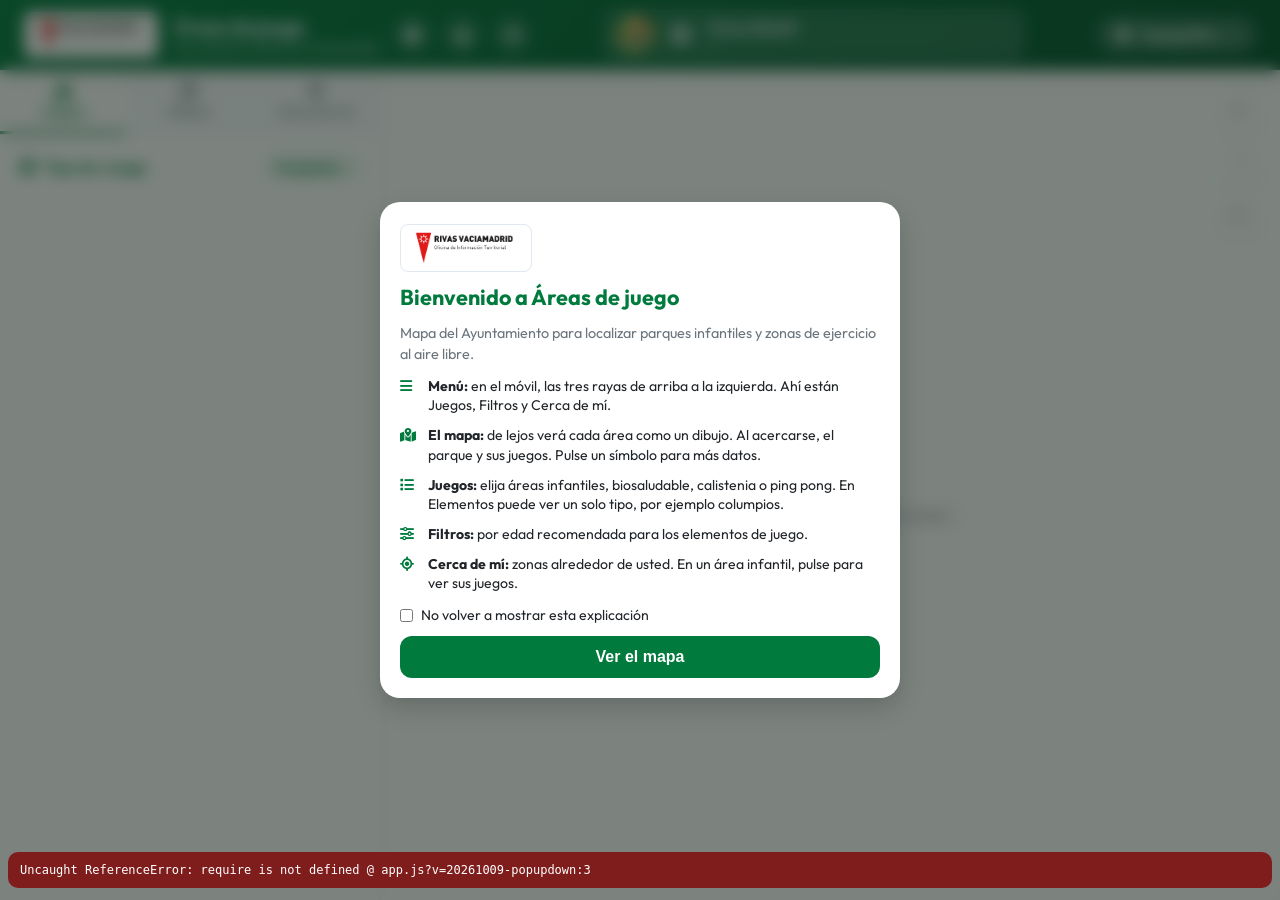
==== index.html @ 20ded67e "Bajar un poco mas el emergente en movil para separar cerrar y minimizar de la cabecera. Co-authored-" ====
<!DOCTYPE html>
<html lang="es">
<head>
  <meta charset="UTF-8">
  <meta name="viewport" content="width=device-width, initial-scale=1.0, viewport-fit=cover">
  <title>Áreas de juego | Ayuntamiento de Rivas Vaciamadrid</title>
  
  <!-- Favicon & Meta -->
  <meta name="description" content="Consulta pública del inventario de áreas de juego, elementos biosaludables, calistenia y accesibilidad en Rivas Vaciamadrid.">
  <meta name="theme-color" content="#007A3D">

  <!-- Google Fonts -->
  <link rel="preconnect" href="https://fonts.googleapis.com">
  <link rel="preconnect" href="https://fonts.gstatic.com" crossorigin>
  <link href="https://fonts.googleapis.com/css2?family=Inter:wght@400;500;600;700&family=Outfit:wght@500;600;700;800&display=swap" rel="stylesheet">
  
  <!-- FontAwesome Icons -->
  <link rel="stylesheet" href="https://cdnjs.cloudflare.com/ajax/libs/font-awesome/6.5.1/css/all.min.css">

  <!-- ArcGIS API for JavaScript CSS -->
  <link rel="stylesheet" href="https://js.arcgis.com/4.30/esri/themes/light/main.css">
  
  <!-- Custom Styles -->
  <link rel="stylesheet" href="css/styles.css?v=20261009-popupdown2">
  <script>
    try {
      if (!localStorage.getItem("rivasJuegosHideWelcome")) {
        document.documentElement.classList.add("show-welcome");
      }
    } catch (e) {}
  </script>
</head>
<body>

  <div id="welcomeOverlay" class="welcome-overlay" role="dialog" aria-modal="true" aria-labelledby="welcomeTitle">
    <div class="welcome-card">
      <img src="Logo_OITR.png" alt="Rivas Vaciamadrid" class="welcome-logo">
      <h2 id="welcomeTitle">Bienvenido a Áreas de juego</h2>
      <p class="welcome-lead">Mapa del Ayuntamiento para localizar parques infantiles y zonas de ejercicio al aire libre.</p>
      <ul class="welcome-features">
        <li>
          <i class="fa-solid fa-bars"></i>
          <span><strong>Menú:</strong> en el móvil, las tres rayas de arriba a la izquierda. Ahí están Juegos, Filtros y Cerca de mí.</span>
        </li>
        <li>
          <i class="fa-solid fa-map-location-dot"></i>
          <span><strong>El mapa:</strong> de lejos verá cada área como un dibujo. Al acercarse, el parque y sus juegos. Pulse un símbolo para más datos.</span>
        </li>
        <li>
          <i class="fa-solid fa-list"></i>
          <span><strong>Juegos:</strong> elija áreas infantiles, biosaludable, calistenia o ping pong. En Elementos puede ver un solo tipo, por ejemplo columpios.</span>
        </li>
        <li>
          <i class="fa-solid fa-sliders"></i>
          <span><strong>Filtros:</strong> por edad recomendada para los elementos de juego.</span>
        </li>
        <li>
          <i class="fa-solid fa-location-crosshairs"></i>
          <span><strong>Cerca de mí:</strong> zonas alrededor de usted. En un área infantil, pulse para ver sus juegos.</span>
        </li>
      </ul>
      <label class="welcome-check">
        <input type="checkbox" id="welcomeDontShow">
        <span>No volver a mostrar esta explicación</span>
      </label>
      <button type="button" id="welcomeStartBtn" class="welcome-start-btn">
        Ver el mapa
      </button>
    </div>
  </div>

  <div id="reportOverlay" class="welcome-overlay report-overlay" role="dialog" aria-modal="true" aria-labelledby="reportTitle" hidden>
    <div class="welcome-card report-card">
      <div class="report-card-head">
        <h2 id="reportTitle">Avisar de un problema</h2>
        <button type="button" id="reportCloseBtn" class="near-me-sheet-close" aria-label="Cerrar">
          <i class="fa-solid fa-xmark"></i>
        </button>
      </div>
      <p class="welcome-lead">Escriba qué ha ocurrido y pulse enviar. El dispositivo le preguntará con qué correo quiere mandarlo (Outlook, Gmail u otro).</p>
      <form id="reportForm" class="report-form">
        <label>
          <span>Su nombre (opcional)</span>
          <input type="text" id="reportName" name="nombre" maxlength="120" autocomplete="name">
        </label>
        <label>
          <span>Su correo, si desea respuesta (opcional)</span>
          <input type="email" id="reportEmail" name="correo" maxlength="160" autocomplete="email">
        </label>
        <label>
          <span>Qué ha ocurrido</span>
          <textarea id="reportMessage" name="mensaje" required maxlength="2000" rows="5" placeholder="Explique el problema con sus palabras. Por ejemplo: no se ve un parque, un botón no responde..."></textarea>
        </label>
        <p class="report-privacy">El aviso se envía a oficinainformacionterritorial@rivasciudad.es. Sus datos se usarán solo para atenderlo.</p>
        <p id="reportStatus" class="report-status" hidden></p>
        <button type="submit" id="reportSubmitBtn" class="welcome-start-btn">
          Enviar aviso
        </button>
      </form>
    </div>
  </div>

  <!-- Header Application Bar -->
  <header class="app-header">
    <div class="brand-container">
      <button id="mobileMenuBtn" class="mobile-toggle-menu" aria-label="Abrir menú">
        <i class="fa-solid fa-bars"></i>
      </button>
      <img src="Logo_OITR.png" alt="Logo Rivas Vaciamadrid" class="brand-logo">
      <div class="brand-titles">
        <h1 class="brand-title">Áreas de juego</h1>
        <span class="brand-subtitle">Ayuntamiento de Rivas Vaciamadrid</span>
      </div>
      <button type="button" id="btnWelcomeHelp" class="header-help-btn" title="Cómo usar el mapa" aria-label="Cómo usar el mapa">
        <i class="fa-solid fa-circle-info"></i>
      </button>
      <button type="button" id="btnReportIssue" class="header-help-btn" title="Avisar de un problema" aria-label="Avisar de un problema">
        <i class="fa-solid fa-triangle-exclamation"></i>
      </button>
      <button type="button" id="btnShare" class="header-help-btn" title="Compartir" aria-label="Compartir">
        <i class="fa-solid fa-share-nodes"></i>
      </button>
    </div>

    <div class="header-legend" id="headerLegend" title="Selección actual">
      <img id="headerLegendIcon" class="header-legend-icon" src="parque-de-atracciones.png" alt="Área infantil">
      <i id="headerLegendFa" class="fa-solid fa-border-all header-legend-fa" hidden></i>
      <div class="header-legend-text">
        <span id="headerLegendName">Área infantil</span>
        <span id="headerLegendCount" class="header-legend-count">—</span>
      </div>
    </div>

    <div class="header-actions">
      
      <!-- Basemap Selector Dropdown -->
      <div class="basemap-dropdown">
        <button id="btnBasemapMenu" class="basemap-btn">
          <i class="fa-solid fa-layer-group"></i> <span id="currentBasemapName">Topográfico</span> <i class="fa-solid fa-chevron-down" style="font-size:0.75rem;"></i>
        </button>
      </div>

      <!-- 2D / 3D Mode Toggle Switch (Oculto) -->
      <div class="mode-toggle-group" role="tablist" aria-label="Modo de visualización" style="display: none !important;">
        <button id="btn2D" class="toggle-btn active" role="tab" aria-selected="true">
          <i class="fa-solid fa-map"></i> Mapa 2D
        </button>
        <button id="btn3D" class="toggle-btn" role="tab" aria-selected="false">
          <i class="fa-solid fa-cube"></i> Mapa 3D & Sombras
        </button>
      </div>
    </div>
  </header>

  <!-- Main Container -->
  <div class="app-container">
    
    <div id="sidebarBackdrop" class="sidebar-backdrop" hidden></div>

    <!-- Sidebar Panel -->
    <aside id="sidebar" class="sidebar">
      
      <!-- Tab Navigation Header -->
      <nav class="sidebar-tabs">
        <button class="tab-btn active" data-tab="tab-games">
          <i class="fa-solid fa-shapes"></i>
          <span>Juegos</span>
        </button>
        <button class="tab-btn" data-tab="tab-filters">
          <i class="fa-solid fa-sliders"></i>
          <span>Filtros</span>
        </button>
        <button class="tab-btn" data-tab="tab-near">
          <i class="fa-solid fa-location-crosshairs"></i>
          <span>Cerca de mí</span>
        </button>
        <button class="tab-btn" data-tab="tab-shade" id="tabShadeBtn" style="display: none !important;">
          <i class="fa-solid fa-sun"></i>
          <span>Sombras 3D</span>
        </button>
      </nav>

      <!-- Sidebar Body Content -->
      <div class="sidebar-content">
        
        <!-- Tab 1: Game Types List -->
        <div id="tab-games" class="tab-pane active">
          <div class="section-header">
            <h2 class="section-title">
              <i class="fa-solid fa-icons"></i> Tipo de Juego
            </h2>
            <span id="totalVisibleCount" class="count-badge">Cargando...</span>
          </div>

          <div id="gameTypeList" class="game-type-list">
            <!-- Dynamic game type buttons populated by JavaScript -->
          </div>
        </div>

        <!-- Tab 2: Advanced Filters -->
        <div id="tab-filters" class="tab-pane">
          <div class="section-header">
            <h2 class="section-title">
              <i class="fa-solid fa-filter"></i> Edad recomendada
            </h2>
            <span id="filteredResultsBadge" class="count-badge accent">Todos</span>
          </div>

          <!-- Age Filter -->
          <div class="filter-group">
            <label class="filter-label">
              <i class="fa-solid fa-child"></i> Edad recomendada
            </label>
            <p class="filter-hint">Aplica a los elementos de juego. Las zonas (áreas) siguen visibles.</p>
            <div id="ageChips" class="chip-group">
              <button class="chip-btn active" data-value="">Todas</button>
              <button class="chip-btn" data-value="small">Pequeños (1–6)</button>
              <button class="chip-btn" data-value="school">Escolares (6–12)</button>
              <button class="chip-btn" data-value="adult">Jóvenes y adultos (+12)</button>
            </div>
          </div>

          <div class="filter-group">
            <label class="filter-label">
              <i class="fa-solid fa-layer-group"></i> Capas del mapa
            </label>
            <div class="shade-toggle-row fuentes-toggle-row">
              <span class="fuentes-toggle-label">
                <img src="Iconos 2D/grifo-de-agua.png" alt="" class="fuentes-toggle-icon" width="28" height="28">
                Fuentes cerca (≤ 50 m)
              </span>
              <label class="switch">
                <input type="checkbox" id="fuentesNearToggle">
                <span class="slider"></span>
              </label>
            </div>
            <p class="filter-hint">
              Muestra u oculta las fuentes de agua a menos de 50 metros de un área de juego.
            </p>
          </div>

          <!-- Reset Button -->
          <button id="resetFiltersBtn" class="reset-filters-btn">
            <i class="fa-solid fa-rotate-left"></i> Restablecer Filtros
          </button>
        </div>

        <!-- Tab 3: Near Me Widget -->
        <div id="tab-near" class="tab-pane">
          <div class="section-header">
            <h2 class="section-title">
              <i class="fa-solid fa-compass"></i> Cerca de mí
            </h2>
          </div>

          <div class="near-me-card">
            <button id="btnLocateMe" class="btn-locate">
              <i class="fa-solid fa-crosshairs"></i> Usar mi Ubicación GPS
            </button>
            
            <p class="near-me-hint">
              O toca cualquier punto del mapa estando en esta pestaña
            </p>

            <div class="radius-slider-container">
              <div class="radius-slider-header">
                <span>Radio de búsqueda:</span>
                <span id="radiusValDisplay" style="color: var(--primary); font-weight:700;">500 m</span>
              </div>
              <input type="range" id="radiusRange" class="radius-slider" min="100" max="2000" step="100" value="500">
            </div>

            <button id="btnClearNearMe" class="btn-reset-near" style="display:none; margin-top: 10px;">
              <i class="fa-solid fa-trash-can"></i> Limpiar Búsqueda Cerca de Mí
            </button>
          </div>

          <div class="section-header" style="margin-top: 0.5rem;">
            <h3 class="section-title" style="font-size: 0.9rem;">Resultados Cercanos</h3>
            <span id="nearResultsCount" class="count-badge">0 zonas</span>
          </div>

          <div id="nearMeResultsList" class="near-me-results">
            <div class="near-empty-hint">
              <i class="fa-solid fa-location-dot"></i>
              Pulsa en "Usar mi ubicación" o toca el mapa en esta pestaña para buscar zonas cercanas.
            </div>
          </div>
        </div>

        <!-- Tab 4: 3D Tree Shade -->
        <div id="tab-shade" class="tab-pane">
          <div class="section-header">
            <h2 class="section-title">
              <i class="fa-solid fa-tree"></i> Sombras 3D
            </h2>
          </div>

          <div class="shade-panel">
            <div class="shade-toggle-row">
              <span style="font-weight: 600; font-size: 0.9rem;">
                <i class="fa-solid fa-tree" style="color: var(--primary);"></i> Arbolado Municipal 3D Realista
              </span>
              <label class="switch">
                <input type="checkbox" id="treeLayerToggle">
                <span class="slider"></span>
              </label>
            </div>

            <p class="filter-hint">
              En móviles el arbolado se desactiva por defecto. En escritorio aparece al acercar la cámara.
            </p>

            <button id="btnOpenDaylight" class="btn-locate" style="background: #D97706;">
              <i class="fa-solid fa-sun"></i> Control Solar y Hora del Día
            </button>
          </div>
        </div>

      </div>
    </aside>

    <!-- Map View Container -->
    <main class="map-view-container">
      
      <!-- Loading Overlay -->
      <div id="loadingOverlay" class="loading-overlay">
        <div class="spinner"></div>
        <p class="loading-copy">Cargando mapa e inventario municipal...</p>
      </div>

      <!-- Floating Map Buttons -->
      <div class="map-floating-controls">
        <button id="btnBasemapFloating" class="floating-btn" title="Cambiar mapa base">
          <i class="fa-solid fa-layer-group"></i>
        </button>
        <button id="btnLocateFloating" class="floating-btn" title="Mi ubicación">
          <i class="fa-solid fa-location-arrow"></i>
        </button>
        <button id="btnResetView" class="floating-btn" title="Centrar mapa en Rivas">
          <i class="fa-solid fa-house"></i>
        </button>
      </div>

      <div id="daylightWidgetContainer" class="daylight-widget-container"></div>
      <div id="basemapMenu" class="basemap-menu">
        <button class="basemap-option active" data-basemap="topo-vector">
          <i class="fa-solid fa-map"></i> Topográfico
        </button>
        <button class="basemap-option" data-basemap="hybrid">
          <i class="fa-solid fa-globe"></i> Satélite / Híbrido
        </button>
        <button class="basemap-option" data-basemap="streets-vector">
          <i class="fa-solid fa-city"></i> Callejero
        </button>
        <button class="basemap-option" data-basemap="gray-vector">
          <i class="fa-solid fa-sun"></i> Gris Claro
        </button>
        <button class="basemap-option" data-basemap="dark-gray-vector">
          <i class="fa-solid fa-moon"></i> Gris Oscuro
        </button>
        <button class="basemap-option" data-basemap="osm">
          <i class="fa-solid fa-route"></i> OpenStreetMap
        </button>
      </div>

      <!-- Unified ArcGIS Map Container -->
      <div id="viewDiv"></div>

      <div id="nearMeSheet" class="near-me-sheet" hidden>
        <button type="button" class="near-me-sheet-handle" id="nearMeSheetHandle" aria-label="Resultados cerca de mí"></button>
        <div class="near-me-sheet-header">
          <h3><i class="fa-solid fa-location-crosshairs"></i> Cerca de mí</h3>
          <span id="nearMeSheetCount" class="count-badge">0 zonas</span>
          <button type="button" id="nearMeSheetClose" class="near-me-sheet-close" aria-label="Cerrar resultados">
            <i class="fa-solid fa-xmark"></i>
          </button>
        </div>
        <div id="nearMeSheetList" class="near-me-results near-me-sheet-list"></div>
      </div>

    </main>

  </div>

  <script>
    window.addEventListener("error", function (event) {
      var box = document.getElementById("jsErrorBanner");
      if (!box) {
        box = document.createElement("pre");
        box.id = "jsErrorBanner";
        box.style.cssText = "position:fixed;left:8px;right:8px;bottom:12px;z-index:99999;margin:0;background:#7f1d1d;color:#fff;padding:10px 12px;border-radius:10px;font:12px/1.35 ui-monospace,monospace;max-height:36vh;overflow:auto;white-space:pre-wrap";
        document.body.appendChild(box);
      }
      box.textContent += (box.textContent ? "\n" : "") + (event.message || "Error") + (event.filename ? " @ " + event.filename.split("/").pop() + ":" + event.lineno : "");
    });
    window.addEventListener("unhandledrejection", function (event) {
      var reason = event.reason && (event.reason.message || String(event.reason));
      if (!reason || /abort/i.test(reason)) return;
      var box = document.getElementById("jsErrorBanner");
      if (!box) {
        box = document.createElement("pre");
        box.id = "jsErrorBanner";
        box.style.cssText = "position:fixed;left:8px;right:8px;bottom:12px;z-index:99999;margin:0;background:#7f1d1d;color:#fff;padding:10px 12px;border-radius:10px;font:12px/1.35 ui-monospace,monospace;max-height:36vh;overflow:auto;white-space:pre-wrap";
        document.body.appendChild(box);
      }
      box.textContent += (box.textContent ? "\n" : "") + "Promise: " + reason;
    });
  </script>
  <!-- ArcGIS API for JavaScript CDN -->
  <script src="https://js.arcgis.com/4.30/"></script>
  
  <!-- Main Application Logic -->
  <script src="js/app.js?v=20261009-popupdown"></script>
</body>
</html>
---- css/styles.css ----
/* Custom CSS Design System - Municipal Playground Inventory Rivas Vaciamadrid */

:root {
  --primary: #007A3D;         /* Rivas Municipal Green */
  --primary-hover: #006030;
  --primary-light: #E8F5EE;
  --accent: #FF9800;          /* Warm Orange accent for playful energy */
  --accent-light: #FFF3E0;
  --bg-dark: #121E17;
  --bg-light: #F4F7F5;
  --sidebar-bg: #FFFFFF;
  --card-bg: #FFFFFF;
  --text-main: #212529;
  --text-muted: #6C757D;
  --border-color: #E2E8F0;
  --shadow-sm: 0 2px 8px rgba(0,0,0,0.08);
  --shadow-md: 0 4px 16px rgba(0,0,0,0.12);
  --shadow-lg: 0 10px 25px rgba(0,0,0,0.18);
  --radius-sm: 8px;
  --radius-md: 12px;
  --radius-lg: 20px;
  --sidebar-width: 380px;
  --header-height: 70px;
  --transition: all 0.25s cubic-bezier(0.4, 0, 0.2, 1);
}

* {
  box-sizing: border-box;
  margin: 0;
  padding: 0;
}

body {
  font-family: 'Outfit', 'Inter', system-ui, -apple-system, sans-serif;
  color: var(--text-main);
  background-color: var(--bg-light);
  height: 100vh;
  height: 100dvh;
  width: 100vw;
  overflow: hidden;
  display: flex;
  flex-direction: column;
}

/* Header */
.app-header {
  min-height: var(--header-height);
  background: var(--primary);
  background: linear-gradient(135deg, #007A3D 0%, #005028 100%);
  color: #FFFFFF;
  display: flex;
  align-items: center;
  justify-content: space-between;
  padding: 0 1.5rem;
  padding-top: env(safe-area-inset-top);
  box-shadow: var(--shadow-md);
  z-index: 100;
  position: relative;
  gap: 12px;
}

.brand-container {
  display: flex;
  align-items: center;
  gap: 1rem;
  min-width: 0;
}

.header-help-btn {
  border: 1px solid rgba(255, 255, 255, 0.28);
  background: rgba(255, 255, 255, 0.14);
  color: #FFFFFF;
  width: 34px;
  height: 34px;
  border-radius: 50%;
  cursor: pointer;
  flex-shrink: 0;
}

.report-overlay.is-open {
  display: flex;
}

.report-card-head {
  display: flex;
  align-items: flex-start;
  justify-content: space-between;
  gap: 12px;
}

.report-card-head h2 {
  font-size: 1.25rem;
  color: var(--primary);
  line-height: 1.25;
}

.report-form {
  display: flex;
  flex-direction: column;
  gap: 12px;
}

.report-form label {
  display: flex;
  flex-direction: column;
  gap: 6px;
  font-size: 0.88rem;
  font-weight: 600;
  color: var(--text-main);
}

.report-form input,
.report-form textarea {
  font-family: inherit;
  font-size: 0.92rem;
  font-weight: 400;
  padding: 10px 12px;
  border: 1px solid var(--border-color);
  border-radius: var(--radius-sm);
  color: var(--text-main);
}

.report-form textarea {
  resize: vertical;
  min-height: 110px;
}

.report-privacy {
  font-size: 0.78rem;
  color: var(--text-muted);
  font-weight: 400;
}

.report-status {
  font-size: 0.88rem;
  line-height: 1.4;
  padding: 8px 10px;
  border-radius: var(--radius-sm);
}

.report-status.is-ok {
  background: #DCFCE7;
  color: #166534;
}

.report-secondary-btn {
  border: 1px solid var(--border-color);
  background: #FFFFFF;
  color: var(--primary);
  font-weight: 700;
  font-size: 0.95rem;
  padding: 11px 16px;
  border-radius: var(--radius-md);
  cursor: pointer;
}

.brand-logo {
  height: 46px;
  width: auto;
  background: #FFFFFF;
  padding: 4px 10px;
  border-radius: var(--radius-sm);
  box-shadow: var(--shadow-sm);
  object-fit: contain;
}

.brand-titles {
  display: flex;
  flex-direction: column;
}

.brand-title {
  font-size: 1.25rem;
  font-weight: 700;
  letter-spacing: -0.02em;
  color: #FFFFFF;
  line-height: 1.2;
}

.brand-subtitle {
  font-size: 0.8rem;
  opacity: 0.85;
  font-weight: 400;
}

/* Header Controls & View Toggle */
.header-legend {
  display: flex;
  align-items: center;
  gap: 10px;
  flex: 1;
  min-width: 0;
  margin: 0 1.25rem;
  padding: 6px 12px;
  background: rgba(255, 255, 255, 0.14);
  border: 1px solid rgba(255, 255, 255, 0.22);
  border-radius: 12px;
  max-width: 420px;
}

.header-legend-icon {
  width: 36px;
  height: 36px;
  object-fit: contain;
  flex-shrink: 0;
  filter: drop-shadow(0 1px 2px rgba(0, 0, 0, 0.25));
}

.header-legend-fa {
  font-size: 1.25rem;
  color: #FFFFFF;
  width: 36px;
  text-align: center;
  flex-shrink: 0;
}

.header-legend-text {
  display: flex;
  flex-direction: column;
  min-width: 0;
}

.header-legend-text span:first-child {
  font-weight: 700;
  font-size: 0.92rem;
  white-space: nowrap;
  overflow: hidden;
  text-overflow: ellipsis;
}

.header-legend-count {
  font-size: 0.78rem;
  opacity: 0.9;
  font-weight: 500;
}

.header-actions {
  display: flex;
  align-items: center;
  gap: 1rem;
}

.mode-toggle-group {
  display: none !important;
  background: rgba(255, 255, 255, 0.15);
  backdrop-filter: blur(10px);
  padding: 4px;
  border-radius: 30px;
  border: 1px solid rgba(255, 255, 255, 0.2);
}

#tabShadeBtn,
#tab-shade {
  display: none !important;
}

/* Basemap Selector Dropdown in Header */
.basemap-dropdown {
  position: relative;
}

.basemap-btn {
  background: rgba(255, 255, 255, 0.18);
  border: 1px solid rgba(255, 255, 255, 0.3);
  color: #FFFFFF;
  font-weight: 600;
  font-size: 0.875rem;
  padding: 8px 16px;
  border-radius: 20px;
  cursor: pointer;
  display: flex;
  align-items: center;
  gap: 8px;
  transition: var(--transition);
}

.basemap-btn:hover {
  background: rgba(255, 255, 255, 0.3);
}

.basemap-menu {
  position: absolute;
  top: 20px;
  right: 74px;
  background: #FFFFFF;
  color: var(--text-main);
  border-radius: var(--radius-md);
  box-shadow: var(--shadow-lg);
  border: 1px solid var(--border-color);
  width: min(220px, calc(100vw - 90px));
  display: none;
  flex-direction: column;
  padding: 6px;
  z-index: 150;
}

.basemap-menu.open {
  display: flex;
}

.basemap-option {
  padding: 10px 12px;
  border: none;
  background: transparent;
  text-align: left;
  font-size: 0.88rem;
  font-weight: 600;
  color: var(--text-main);
  border-radius: var(--radius-sm);
  cursor: pointer;
  display: flex;
  align-items: center;
  gap: 10px;
  transition: var(--transition);
}

.basemap-option:hover {
  background: var(--primary-light);
  color: var(--primary);
}

.basemap-option.active {
  background: var(--primary);
  color: #FFFFFF;
}

.mobile-toggle-menu {
  display: none;
  background: transparent;
  border: none;
  color: #FFFFFF;
  font-size: 1.5rem;
  cursor: pointer;
}

/* Main App Container */
.app-container {
  flex: 1;
  display: flex;
  position: relative;
  overflow: hidden;
}

/* Sidebar Drawer */
.sidebar {
  width: var(--sidebar-width);
  background: var(--sidebar-bg);
  display: flex;
  flex-direction: column;
  border-right: 1px solid var(--border-color);
  box-shadow: var(--shadow-sm);
  z-index: 90;
  transition: transform 0.3s ease;
}

/* Sidebar Tabs Navigation */
.sidebar-tabs {
  display: flex;
  border-bottom: 1px solid var(--border-color);
  background: #F8FAFC;
}

.tab-btn {
  flex: 1;
  padding: 12px 8px;
  border: none;
  background: transparent;
  font-size: 0.85rem;
  font-weight: 600;
  color: var(--text-muted);
  cursor: pointer;
  display: flex;
  flex-direction: column;
  align-items: center;
  gap: 4px;
  border-bottom: 3px solid transparent;
  transition: var(--transition);
}

.tab-btn i {
  font-size: 1.1rem;
}

.tab-btn.active {
  color: var(--primary);
  border-bottom-color: var(--primary);
  background: #FFFFFF;
}

/* Sidebar Content Body */
.sidebar-content {
  flex: 1;
  overflow-y: auto;
  padding: 1.25rem;
  display: flex;
  flex-direction: column;
  gap: 1.5rem;
}

.tab-pane {
  display: none;
  flex-direction: column;
  gap: 1.25rem;
}

.tab-pane.active {
  display: flex;
}

/* Section Titles & Counter Badges */
.section-header {
  display: flex;
  align-items: center;
  justify-content: space-between;
}

.section-title {
  font-size: 1rem;
  font-weight: 700;
  color: var(--primary);
  display: flex;
  align-items: center;
  gap: 8px;
}

.count-badge {
  background: var(--primary-light);
  color: var(--primary);
  font-weight: 700;
  font-size: 0.8rem;
  padding: 3px 10px;
  border-radius: 20px;
  border: 1px solid rgba(0, 122, 61, 0.2);
}

.count-badge.accent {
  background: var(--accent-light);
  color: #D97706;
  border-color: rgba(217, 119, 6, 0.2);
}

/* Game Type List */
.game-type-list {
  display: flex;
  flex-direction: column;
  gap: 8px;
}

.game-type-item {
  display: flex;
  align-items: center;
  justify-content: space-between;
  padding: 10px 14px;
  border-radius: var(--radius-sm);
  border: 1px solid var(--border-color);
  background: #FFFFFF;
  cursor: pointer;
  transition: var(--transition);
}

.game-type-item:hover {
  background: var(--primary-light);
  border-color: var(--primary);
  transform: translateX(3px);
}

.game-type-item.active {
  background: var(--primary);
  color: #FFFFFF;
  border-color: var(--primary);
  box-shadow: var(--shadow-sm);
}

.game-type-item.active .type-count {
  background: rgba(255, 255, 255, 0.25);
  color: #FFFFFF;
}

.game-list-section {
  display: flex;
  align-items: center;
  gap: 8px;
  margin-top: 8px;
  padding: 8px 4px 2px;
  border-top: 1px solid var(--border-color);
  font-size: 0.72rem;
  font-weight: 700;
  letter-spacing: 0.05em;
  text-transform: uppercase;
  color: var(--text-muted);
}

.game-list-section i {
  color: var(--primary);
  font-size: 0.8rem;
}

.game-accordion-toggle {
  width: 100%;
  border: none;
  background: transparent;
  cursor: pointer;
  font-family: inherit;
  text-align: left;
}

.game-accordion-toggle .accordion-chevron {
  margin-left: auto;
  transition: transform 0.2s ease;
}

.game-accordion.open .accordion-chevron {
  transform: rotate(180deg);
}

.game-accordion-body {
  display: none;
  flex-direction: column;
  gap: 8px;
  padding-top: 6px;
}

.game-accordion.open .game-accordion-body {
  display: flex;
}

.type-info {
  display: flex;
  align-items: center;
  gap: 12px;
}

.type-icon {
  width: 32px;
  height: 32px;
  object-fit: contain;
  filter: drop-shadow(0 1px 2px rgba(0,0,0,0.1));
}

.type-name {
  font-weight: 600;
  font-size: 0.9rem;
}

.type-count {
  font-size: 0.78rem;
  font-weight: 700;
  background: #F1F5F9;
  color: var(--text-muted);
  padding: 2px 8px;
  border-radius: 12px;
  flex-shrink: 0;
}

/* Filters Component */
.filter-group {
  display: flex;
  flex-direction: column;
  gap: 8px;
}

.filter-label {
  font-size: 0.85rem;
  font-weight: 600;
  color: var(--text-main);
  display: flex;
  align-items: center;
  gap: 6px;
}

.filter-hint {
  font-size: 0.75rem;
  color: var(--text-muted);
  line-height: 1.35;
  margin: 0;
}

.filter-select {
  width: 100%;
  padding: 10px 12px;
  border-radius: var(--radius-sm);
  border: 1px solid var(--border-color);
  font-size: 0.9rem;
  background-color: #FFFFFF;
  color: var(--text-main);
  outline: none;
  transition: var(--transition);
}

.filter-select:focus {
  border-color: var(--primary);
  box-shadow: 0 0 0 3px rgba(0, 122, 61, 0.15);
}

.chip-group {
  display: flex;
  flex-wrap: wrap;
  gap: 6px;
}

.chip-btn {
  border: 1px solid var(--border-color);
  background: #FFFFFF;
  color: var(--text-muted);
  font-size: 0.82rem;
  font-weight: 600;
  padding: 6px 14px;
  border-radius: 20px;
  cursor: pointer;
  transition: var(--transition);
}

.chip-btn:hover {
  border-color: var(--primary);
  color: var(--primary);
}

.chip-btn.active {
  background: var(--primary);
  color: #FFFFFF;
  border-color: var(--primary);
}

.reset-filters-btn {
  width: 100%;
  padding: 10px;
  border: 1px dashed var(--border-color);
  background: #F8FAFC;
  color: var(--text-muted);
  font-weight: 600;
  font-size: 0.85rem;
  border-radius: var(--radius-sm);
  cursor: pointer;
  display: flex;
  align-items: center;
  justify-content: center;
  gap: 8px;
  transition: var(--transition);
  margin-top: 0.5rem;
}

.reset-filters-btn:hover {
  background: #F1F5F9;
  color: #DC2626;
  border-color: #DC2626;
}

/* Near Me Widget */
.near-me-card {
  background: linear-gradient(135deg, #F0FDF4 0%, #DCFCE7 100%);
  border: 1px solid #BBF7D0;
  border-radius: var(--radius-md);
  padding: 1rem;
  display: flex;
  flex-direction: column;
  gap: 12px;
}

.radius-slider-container {
  display: flex;
  flex-direction: column;
  gap: 6px;
}

.radius-slider-header {
  display: flex;
  justify-content: space-between;
  font-size: 0.82rem;
  font-weight: 600;
}

.radius-slider {
  width: 100%;
  accent-color: var(--primary);
  cursor: pointer;
}

.btn-locate {
  width: 100%;
  padding: 12px;
  background: var(--primary);
  color: #FFFFFF;
  border: none;
  border-radius: var(--radius-sm);
  font-weight: 700;
  font-size: 0.9rem;
  cursor: pointer;
  display: flex;
  align-items: center;
  justify-content: center;
  gap: 8px;
  box-shadow: var(--shadow-sm);
  transition: var(--transition);
}

.btn-locate:hover {
  background: var(--primary-hover);
  box-shadow: var(--shadow-md);
}

.btn-reset-near {
  width: 100%;
  padding: 8px 12px;
  background: #FEE2E2;
  color: #DC2626;
  border: 1px solid #FCA5A5;
  border-radius: var(--radius-sm);
  font-weight: 600;
  font-size: 0.82rem;
  cursor: pointer;
  display: flex;
  align-items: center;
  justify-content: center;
  gap: 6px;
  transition: var(--transition);
}

.btn-reset-near:hover {
  background: #FCA5A5;
  color: #991B1B;
}

.near-me-results {
  display: flex;
  flex-direction: column;
  gap: 12px;
  max-height: 380px;
  overflow-y: auto;
  padding-right: 4px;
}

.near-group-section {
  display: flex;
  flex-direction: column;
  gap: 8px;
  background: #F8FAFC;
  border: 1px solid var(--border-color);
  border-radius: var(--radius-md);
  padding: 10px;
}

.near-group-header {
  display: flex;
  align-items: center;
  justify-content: space-between;
  padding-bottom: 6px;
  border-bottom: 1px solid #E2E8F0;
}

.near-group-title {
  display: flex;
  align-items: center;
  gap: 8px;
  font-weight: 700;
  font-size: 0.88rem;
  color: var(--primary);
}

.near-group-icon {
  width: 22px;
  height: 22px;
  object-fit: contain;
}

.near-group-badge {
  font-size: 0.75rem;
  font-weight: 700;
  background: var(--primary-light);
  color: var(--primary);
  padding: 2px 8px;
  border-radius: 12px;
}

.near-item-card {
  background: #FFFFFF;
  border-radius: var(--radius-sm);
  padding: 10px 12px;
  border: 1px solid var(--border-color);
  display: flex;
  flex-direction: column;
  gap: 6px;
  box-shadow: 0 1px 3px rgba(0,0,0,0.05);
  cursor: pointer;
  transition: var(--transition);
}

.near-item-card.selected {
  border-color: var(--primary);
  box-shadow: 0 0 0 2px rgba(0, 122, 61, 0.25);
  background: #F0FDF4;
}

.near-item-header {
  display: flex;
  justify-content: space-between;
  align-items: center;
}

.near-item-title {
  font-weight: 700;
  font-size: 0.85rem;
  color: var(--text-main);
  display: flex;
  align-items: center;
  gap: 8px;
  min-width: 0;
}

.near-zone-chevron {
  font-size: 0.7rem;
  color: var(--text-muted);
  transition: transform 0.2s ease;
}

.near-zone-card.open .near-zone-chevron {
  transform: rotate(180deg);
}

.near-zone-elements {
  display: none;
  flex-direction: column;
  gap: 6px;
  padding-top: 4px;
}

.near-zone-card.open .near-zone-elements {
  display: flex;
}

.near-nested-card {
  background: #F8FAFC;
  cursor: pointer;
}

.near-item-dist {
  font-size: 0.75rem;
  font-weight: 700;
  background: var(--accent-light);
  color: #D97706;
  padding: 2px 8px;
  border-radius: 10px;
}

.near-item-details {
  display: flex;
  flex-wrap: wrap;
  gap: 6px;
  margin-top: 2px;
}

.near-detail-chip {
  font-size: 0.75rem;
  font-weight: 600;
  color: var(--text-muted);
  background: #EDF2F7;
  padding: 2px 8px;
  border-radius: 6px;
  display: inline-flex;
  align-items: center;
  gap: 4px;
}

.near-detail-chip.is-adapted {
  background: #DCFCE7;
  color: #15803D;
}

/* Route GPS Button - White text */
.popup-actions {
  display: flex;
  flex-direction: column;
  gap: 8px;
  margin-top: 6px;
}

.btn-route, .popup-btn-route,
.btn-share, .popup-btn-share {
  margin-top: 0;
  padding: 8px 14px;
  background: #0284C7;
  color: #FFFFFF !important;
  text-decoration: none;
  border: none;
  border-radius: 8px;
  font-size: 0.85rem;
  font-weight: 700;
  display: inline-flex;
  align-items: center;
  justify-content: center;
  gap: 8px;
  box-shadow: 0 2px 6px rgba(2, 132, 199, 0.3);
  transition: var(--transition);
  cursor: pointer;
  width: 100%;
  font-family: inherit;
}

.btn-route:hover, .popup-btn-route:hover {
  background: #0369A1;
  color: #FFFFFF !important;
}

.btn-share, .popup-btn-share {
  background: #0F766E;
  box-shadow: 0 2px 6px rgba(15, 118, 110, 0.28);
}

.btn-share:hover, .popup-btn-share:hover {
  background: #0D9488;
  color: #FFFFFF !important;
}

.share-toast {
  position: fixed;
  left: 50%;
  bottom: 1.4rem;
  transform: translateX(-50%) translateY(120%);
  z-index: 12000;
  background: #0F172A;
  color: #FFFFFF;
  padding: 0.7rem 1rem;
  border-radius: 999px;
  font-size: 0.86rem;
  font-weight: 600;
  box-shadow: 0 10px 28px rgba(15, 23, 42, 0.28);
  opacity: 0;
  pointer-events: none;
  transition: transform 0.22s ease, opacity 0.22s ease;
  max-width: min(92vw, 360px);
  text-align: center;
}

.share-toast.is-visible {
  transform: translateX(-50%) translateY(0);
  opacity: 1;
}

/* Shade & Sun Analysis Panel (3D) */
.shade-panel {
  background: #F8FAFC;
  border: 1px solid var(--border-color);
  border-radius: var(--radius-md);
  padding: 1rem;
  display: flex;
  flex-direction: column;
  gap: 12px;
}

.shade-toggle-row {
  display: flex;
  align-items: center;
  justify-content: space-between;
}

.fuentes-toggle-row {
  gap: 12px;
  padding: 0.55rem 0.65rem;
  background: #F8FAFC;
  border: 1px solid #E2E8F0;
  border-radius: var(--radius-md);
}

.fuentes-toggle-label {
  display: inline-flex;
  align-items: center;
  gap: 10px;
  font-weight: 600;
  font-size: 0.9rem;
  color: var(--text);
}

.fuentes-toggle-icon {
  width: 28px;
  height: 28px;
  object-fit: contain;
  flex-shrink: 0;
}

.switch {
  position: relative;
  display: inline-block;
  width: 44px;
  height: 24px;
}

.switch input {
  opacity: 0;
  width: 0;
  height: 0;
}

.slider {
  position: absolute;
  cursor: pointer;
  top: 0; left: 0; right: 0; bottom: 0;
  background-color: #CBD5E1;
  transition: .3s;
  border-radius: 24px;
}

.slider:before {
  position: absolute;
  content: "";
  height: 18px;
  width: 18px;
  left: 3px;
  bottom: 3px;
  background-color: white;
  transition: .3s;
  border-radius: 50%;
}

input:checked + .slider {
  background-color: var(--primary);
}

input:checked + .slider:before {
  transform: translateX(20px);
}

/* Weather Grid Controls */
.weather-grid {
  display: grid;
  grid-template-columns: repeat(3, 1fr);
  gap: 8px;
  margin-top: 6px;
}

.weather-btn {
  border: 1px solid var(--border-color);
  background: #FFFFFF;
  color: var(--text-main);
  font-size: 0.8rem;
  font-weight: 600;
  padding: 8px 4px;
  border-radius: var(--radius-sm);
  cursor: pointer;
  display: flex;
  flex-direction: column;
  align-items: center;
  gap: 4px;
  transition: var(--transition);
}

.weather-btn i {
  font-size: 1.2rem;
}

.weather-btn:hover {
  border-color: var(--primary);
  color: var(--primary);
  background: var(--primary-light);
}

.weather-btn.active {
  background: var(--primary);
  color: #FFFFFF;
  border-color: var(--primary);
}

/* Map Container View */
.map-view-container {
  flex: 1;
  position: relative;
  width: 100%;
  height: 100%;
}

#viewDiv {
  width: 100%;
  height: 100%;
}

/* Floating Controls on Map */
.map-floating-controls {
  position: absolute;
  top: 20px;
  right: 20px;
  z-index: 80;
  display: flex;
  flex-direction: column;
  gap: 10px;
}

.floating-btn {
  width: 42px;
  height: 42px;
  background: #FFFFFF;
  border: 1px solid var(--border-color);
  border-radius: 50%;
  color: var(--text-main);
  font-size: 1.1rem;
  display: flex;
  align-items: center;
  justify-content: center;
  cursor: pointer;
  box-shadow: var(--shadow-md);
  transition: var(--transition);
}

.floating-btn:hover {
  background: var(--primary-light);
  color: var(--primary);
  transform: scale(1.05);
}

/* Floating Daylight Widget Container */
.daylight-widget-container {
  position: absolute;
  bottom: 30px;
  right: 20px;
  z-index: 85;
  background: rgba(255, 255, 255, 0.98);
  backdrop-filter: blur(12px);
  padding: 12px;
  border-radius: var(--radius-md);
  box-shadow: var(--shadow-lg);
  border: 1px solid var(--border-color);
  max-width: 320px;
  display: none;
}

.daylight-widget-container.active {
  display: block;
}

/* Floating Weather Widget Container - Positioned to side to prevent overlap */
.weather-widget-container {
  position: absolute;
  bottom: 30px;
  right: 360px;
  z-index: 85;
  background: rgba(255, 255, 255, 0.98);
  backdrop-filter: blur(12px);
  padding: 12px;
  border-radius: var(--radius-md);
  box-shadow: var(--shadow-lg);
  border: 1px solid var(--border-color);
  max-width: 320px;
  display: none;
}

.weather-widget-container.active {
  display: block;
}

/* Custom ArcGIS Popup Overrides & Docking Position */
.esri-popup,
.esri-popup.esri-widget,
.esri-ui .esri-popup {
  z-index: 120 !important;
  /* El contenedor de ArcGIS puede ocupar toda la vista; los toques deben pasar al mapa. */
  pointer-events: none !important;
  height: auto !important;
}

.esri-popup--is-docked-bottom-center {
  bottom: 12px !important;
  top: auto !important;
  pointer-events: none !important;
}

.esri-popup--is-docked .esri-popup__main-container {
  width: 400px !important;
  max-width: min(94vw, 460px) !important;
  max-height: min(85vh, 780px) !important;
  height: auto !important;
  overflow: visible !important;
  border-radius: var(--radius-md) !important;
  box-shadow: var(--shadow-lg) !important;
  border: 1px solid var(--border-color) !important;
  background: rgba(255, 255, 255, 0.98) !important;
  backdrop-filter: blur(8px) !important;
  pointer-events: auto !important;
}

.esri-view-height-small .esri-popup__main-container,
.esri-view-height-medium .esri-popup__main-container,
.esri-view-height-large .esri-popup__main-container,
.esri-view-height-less-than-medium .esri-popup__main-container,
.esri-popup__main-container {
  max-height: min(85vh, 780px) !important;
  height: auto !important;
  overflow: visible !important;
}

/* Sin scrolls anidados en escritorio: el contenido crece con el popup */
.esri-popup__main-container > .esri-features,
.esri-popup__main-container .esri-features.esri-widget--panel,
.esri-popup .esri-features,
.esri-popup .esri-feature-pagination,
.esri-popup .esri-features__content-container,
.esri-popup .esri-features__container,
.esri-features__content-container,
.esri-features__container,
calcite-flow,
calcite-flow-item.esri-features__content-feature,
.esri-popup__content,
.esri-popup__body,
.esri-feature,
.esri-feature__content-element,
.esri-feature-content,
.esri-popup .esri-feature.esri-widget {
  max-height: none !important;
  height: auto !important;
  overflow: visible !important;
  min-height: 0 !important;
}

.esri-popup__content {
  display: block !important;
  padding-bottom: 10px !important;
}

.esri-popup__header {
  padding: 10px 48px 6px 12px !important;
  position: relative !important;
  z-index: 8 !important;
  background: rgba(255, 255, 255, 0.98) !important;
}

.esri-popup__header,
.esri-popup__header-buttons,
.esri-popup__button,
.esri-popup calcite-action {
  position: relative;
  z-index: 12;
  pointer-events: auto !important;
}

.esri-attachments,
.esri-attachments__container,
.esri-attachments__list,
.esri-feature-attachment,
.esri-attachments__items,
.esri-attachments__item,
.esri-attachments__item-mask {
  max-height: none !important;
  overflow: visible !important;
  height: auto !important;
}

.esri-attachments img,
.esri-attachments__image,
.esri-attachments__item-mask img,
.esri-popup .esri-attachments__item img {
  display: block !important;
  width: 100% !important;
  max-width: 100% !important;
  height: auto !important;
  max-height: none !important;
  object-fit: contain !important;
  background: #F8FAFC;
  border-radius: 8px;
}

.popup-custom-card {
  display: flex;
  flex-direction: column;
  gap: 8px;
  font-size: 0.88rem;
}

.esri-popup__header-title {
  font-weight: 700 !important;
  color: var(--primary) !important;
}

.popup-lead {
  font-size: 1.02rem;
  font-weight: 700;
  color: var(--primary);
  line-height: 1.35;
}

.popup-detail-row {
  display: flex;
  justify-content: space-between;
  align-items: flex-start;
  gap: 8px;
  padding: 5px 8px;
  background: #F8FAFC;
  border-radius: 6px;
  border-left: 3px solid var(--primary);
  font-size: 0.86rem;
}

.popup-detail-row strong {
  color: #1E293B;
  display: flex;
  align-items: center;
  gap: 6px;
}

.popup-detail-row span {
  color: #0F172A;
  font-weight: 600;
  text-align: right;
}

.popup-tags {
  display: flex;
  gap: 6px;
  flex-wrap: wrap;
}

.popup-tag {
  font-size: 0.75rem;
  font-weight: 600;
  padding: 3px 10px;
  border-radius: 8px;
  background: #F1F5F9;
  color: var(--text-main);
  display: inline-flex;
  align-items: center;
  gap: 5px;
}

.popup-tag.inclusive {
  background: #E0F2FE;
  color: #0369A1;
}

.popup-tag.not-inclusive {
  background: #FEE2E2;
  color: #991B1B;
}

.popup-tag.adapted {
  background: #DCFCE7;
  color: #15803D;
}

.popup-tag.not-adapted {
  background: #FEE2E2;
  color: #991B1B;
}

/* Welcome page */
.welcome-overlay {
  display: none;
  position: fixed;
  inset: 0;
  z-index: 400;
  background: rgba(18, 30, 23, 0.55);
  backdrop-filter: blur(8px);
  align-items: center;
  justify-content: center;
  padding: 16px;
  padding-top: max(16px, env(safe-area-inset-top));
  padding-bottom: max(16px, env(safe-area-inset-bottom));
}

html.show-welcome .welcome-overlay:not(.report-overlay) {
  display: flex;
}

.welcome-card {
  width: min(520px, 100%);
  max-height: 100%;
  overflow-y: auto;
  background: #FFFFFF;
  border-radius: var(--radius-lg);
  box-shadow: var(--shadow-lg);
  padding: 22px 20px 20px;
  display: flex;
  flex-direction: column;
  gap: 12px;
}

.welcome-logo {
  height: 48px;
  width: auto;
  align-self: flex-start;
  background: #FFFFFF;
  padding: 4px 8px;
  border: 1px solid var(--border-color);
  border-radius: var(--radius-sm);
}

.welcome-card h2 {
  font-size: 1.35rem;
  line-height: 1.25;
  color: var(--primary);
}

.welcome-lead,
.filter-hint,
.near-me-hint,
.loading-copy {
  font-size: 0.9rem;
  color: var(--text-muted);
  line-height: 1.45;
}

.near-me-hint {
  text-align: center;
  margin-top: 6px;
}

.welcome-features {
  list-style: none;
  display: flex;
  flex-direction: column;
  gap: 10px;
}

.welcome-features li {
  display: flex;
  align-items: flex-start;
  gap: 10px;
  font-size: 0.88rem;
  line-height: 1.4;
  color: var(--text-main);
}

.welcome-features i {
  color: var(--primary);
  width: 18px;
  margin-top: 2px;
  flex-shrink: 0;
}

.welcome-check {
  display: flex;
  align-items: flex-start;
  gap: 8px;
  font-size: 0.88rem;
  color: var(--text-main);
  cursor: pointer;
}

.welcome-check input {
  margin-top: 3px;
  accent-color: var(--primary);
}

.welcome-start-btn {
  border: none;
  background: var(--primary);
  color: #FFFFFF;
  font-weight: 700;
  font-size: 1rem;
  padding: 12px 16px;
  border-radius: var(--radius-md);
  cursor: pointer;
}

.near-empty-hint {
  font-size: 0.85rem;
  color: var(--text-muted);
  text-align: center;
  padding: 1.5rem 0.75rem;
  line-height: 1.45;
}

.near-empty-hint i {
  display: block;
  font-size: 2rem;
  margin-bottom: 8px;
  color: #CBD5E1;
}

.near-me-sheet {
  display: none;
}

.sidebar-backdrop {
  display: none;
}

/* Loading Overlay */
.loading-overlay {
  position: absolute;
  top: 0; left: 0; right: 0; bottom: 0;
  background: rgba(255, 255, 255, 0.85);
  backdrop-filter: blur(4px);
  z-index: 99;
  display: flex;
  flex-direction: column;
  align-items: center;
  justify-content: center;
  gap: 1rem;
  transition: opacity 0.3s ease;
}

.spinner {
  width: 44px;
  height: 44px;
  border: 4px solid var(--primary-light);
  border-top-color: var(--primary);
  border-radius: 50%;
  animation: spin 0.8s linear infinite;
}

@keyframes spin {
  to { transform: rotate(360deg); }
}

/* Responsive Media Queries */
@media (max-width: 900px) {
  .app-header {
    min-height: 56px;
    height: auto;
    padding: 8px 10px;
    padding-top: max(8px, env(safe-area-inset-top));
    flex-wrap: wrap;
    gap: 8px;
  }

  .brand-container {
    gap: 8px;
    flex: 1;
    min-width: 0;
  }

  .brand-logo {
    height: 34px;
    padding: 3px 6px;
  }

  .brand-title {
    font-size: 0.92rem;
    white-space: nowrap;
    overflow: hidden;
    text-overflow: ellipsis;
  }

  .brand-subtitle,
  .header-actions {
    display: none;
  }

  .header-legend {
    order: 3;
    flex: 1 1 100%;
    max-width: none;
    margin: 0;
    padding: 6px 10px;
  }

  .header-legend-icon,
  .header-legend-fa {
    width: 24px;
    height: 24px;
    font-size: 1rem;
  }

  .header-legend-text span:first-child {
    font-size: 0.82rem;
  }

  .mobile-toggle-menu {
    display: block;
  }

  .mode-toggle-group,
  #tabShadeBtn,
  #tab-shade {
    display: none !important;
  }

  .sidebar {
    position: absolute;
    top: 0;
    left: 0;
    bottom: 0;
    width: min(360px, calc(100vw - 44px));
    transform: translateX(-100%);
    box-shadow: var(--shadow-lg);
  }

  .sidebar.open {
    transform: translateX(0);
  }

  .sidebar-backdrop.visible {
    display: block;
    position: absolute;
    inset: 0;
    background: rgba(18, 30, 23, 0.4);
    z-index: 80;
  }

  .sidebar-tabs {
    overflow-x: auto;
  }

  .tab-btn {
    min-width: 88px;
    font-size: 0.75rem;
    padding: 10px 6px;
  }

  .sidebar-content {
    padding: 1rem;
  }

  .section-header {
    gap: 8px;
    align-items: flex-start;
  }

  .section-title {
    font-size: 0.92rem;
    line-height: 1.3;
  }

  .count-badge {
    white-space: nowrap;
  }

  .game-type-item {
    padding: 10px 12px;
  }

  .game-type-item:hover {
    transform: none;
  }

  .type-name,
  .chip-btn,
  .filter-hint,
  .welcome-lead,
  .welcome-features li {
    overflow-wrap: anywhere;
  }

  .chip-btn {
    padding: 8px 12px;
  }

  .map-floating-controls {
    top: 12px;
    right: 12px;
  }

  .basemap-menu {
    top: 12px;
    right: 62px;
  }

  /* El marco de ArcGIS no debe capturar toques; solo la ficha. */
  .esri-popup,
  .esri-popup.esri-widget,
  .esri-ui .esri-popup,
  .esri-popup--is-docked,
  .esri-popup--is-docked-bottom-center {
    pointer-events: none !important;
    height: auto !important;
  }

  .esri-popup--is-docked,
  .esri-popup--is-docked-bottom-center {
    top: auto !important;
    bottom: 0 !important;
    margin-top: 112px !important;
  }

  .esri-popup__main-container {
    pointer-events: auto !important;
    width: min(100%, 460px) !important;
    max-width: calc(100vw - 16px) !important;
    max-height: calc(100dvh - 216px) !important;
    overflow: hidden !important;
  }

  /* Un solo scroll, el que ya usa ArcGIS para el contenido. */
  .esri-popup .esri-features__content-container {
    max-height: calc(100dvh - 278px) !important;
    overflow-x: hidden !important;
    overflow-y: auto !important;
    -webkit-overflow-scrolling: touch;
    overscroll-behavior: contain;
  }

  body.popup-visible #viewDiv {
    position: relative;
    z-index: 40;
  }

  body.popup-visible .map-floating-controls,
  body.popup-visible .basemap-menu,
  body.popup-visible .near-me-sheet,
  body.popup-visible .esri-zoom {
    z-index: 1 !important;
  }

  .esri-popup__header,
  .esri-popup__header-buttons,
  .esri-popup__button,
  .esri-popup calcite-action {
    pointer-events: auto !important;
  }

  .popup-detail-row {
    flex-wrap: wrap;
    gap: 2px 8px;
  }

  .popup-detail-row span {
    text-align: left;
  }

  .daylight-widget-container {
    max-width: calc(100vw - 24px);
    right: 12px;
    left: 12px;
    bottom: 16px;
  }

  .near-me-sheet {
    display: none;
    position: absolute;
    left: 0;
    right: 0;
    bottom: 0;
    z-index: 88;
    max-height: min(58vh, 480px);
    background: #FFFFFF;
    border-radius: 16px 16px 0 0;
    box-shadow: 0 -8px 28px rgba(0, 0, 0, 0.18);
    flex-direction: column;
    padding-bottom: env(safe-area-inset-bottom);
  }

  .near-me-sheet.open {
    display: flex;
  }

  .near-me-sheet.minimized {
    max-height: none;
  }

  .near-me-sheet.minimized .near-me-sheet-list {
    display: none;
  }

  .near-me-sheet-handle {
    align-self: center;
    width: 44px;
    height: 18px;
    margin: 6px 0 0;
    border: none;
    background: transparent;
    cursor: pointer;
    position: relative;
  }

  .near-me-sheet-handle::before {
    content: "";
    position: absolute;
    left: 50%;
    top: 8px;
    width: 44px;
    height: 5px;
    margin-left: -22px;
    border-radius: 99px;
    background: #CBD5E1;
  }

  .near-me-sheet-header {
    display: flex;
    align-items: center;
    gap: 8px;
    padding: 4px 14px 10px;
  }

  .near-me-sheet-header h3 {
    font-size: 0.95rem;
    color: var(--primary);
    display: flex;
    align-items: center;
    gap: 8px;
    flex: 1;
    min-width: 0;
  }

  .near-me-sheet-close {
    border: none;
    background: #F1F5F9;
    color: var(--text-main);
    width: 34px;
    height: 34px;
    border-radius: 50%;
    cursor: pointer;
    flex-shrink: 0;
  }

  .near-me-sheet-list {
    max-height: none;
    flex: 1;
    overflow-y: auto;
    padding: 0 12px 12px;
  }
}
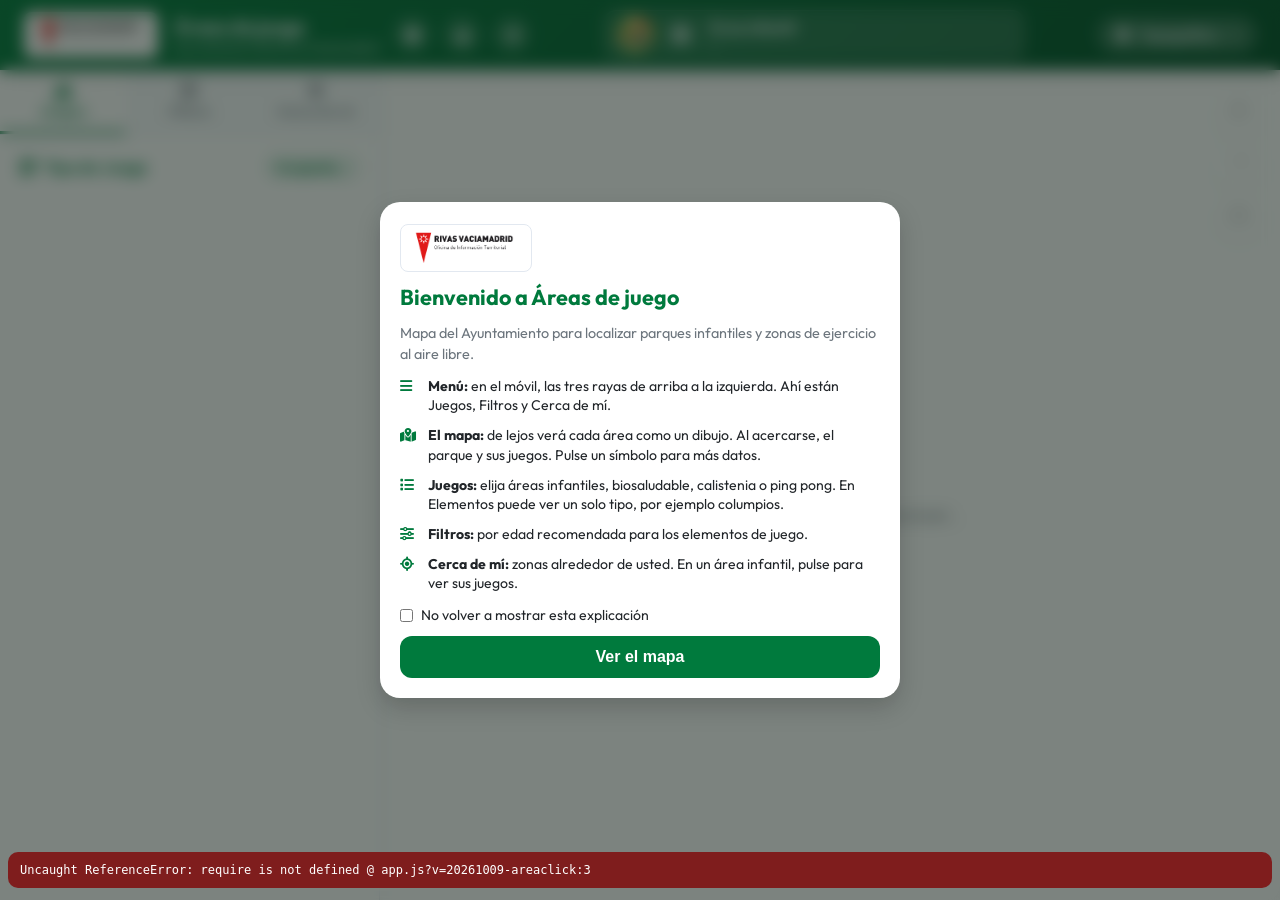
==== commit d1b4d0be: "Restaurar iconos al cerrar el emergente y unificar ficha y compartir del icono con el poligono. Co-a" ====
--- a/index.html
+++ b/index.html
@@ -21,7 +21,7 @@
   <link rel="stylesheet" href="https://js.arcgis.com/4.30/esri/themes/light/main.css">
   
   <!-- Custom Styles -->
-  <link rel="stylesheet" href="css/styles.css?v=20261009-popupdown2">
+  <link rel="stylesheet" href="css/styles.css?v=20261009-areaclick">
   <script>
     try {
       if (!localStorage.getItem("rivasJuegosHideWelcome")) {
@@ -411,6 +411,6 @@
   <script src="https://js.arcgis.com/4.30/"></script>
   
   <!-- Main Application Logic -->
-  <script src="js/app.js?v=20261009-popupdown"></script>
+  <script src="js/app.js?v=20261009-areaclick"></script>
 </body>
 </html>
--- a/css/styles.css
+++ b/css/styles.css
@@ -1261,6 +1261,16 @@
   font-size: 0.88rem;
 }
 
+.popup-area-photos img {
+  display: block;
+  width: 100%;
+  max-width: 100%;
+  height: auto;
+  margin-top: 8px;
+  border-radius: 8px;
+  background: #F8FAFC;
+}
+
 .esri-popup__header-title {
   font-weight: 700 !important;
   color: var(--primary) !important;
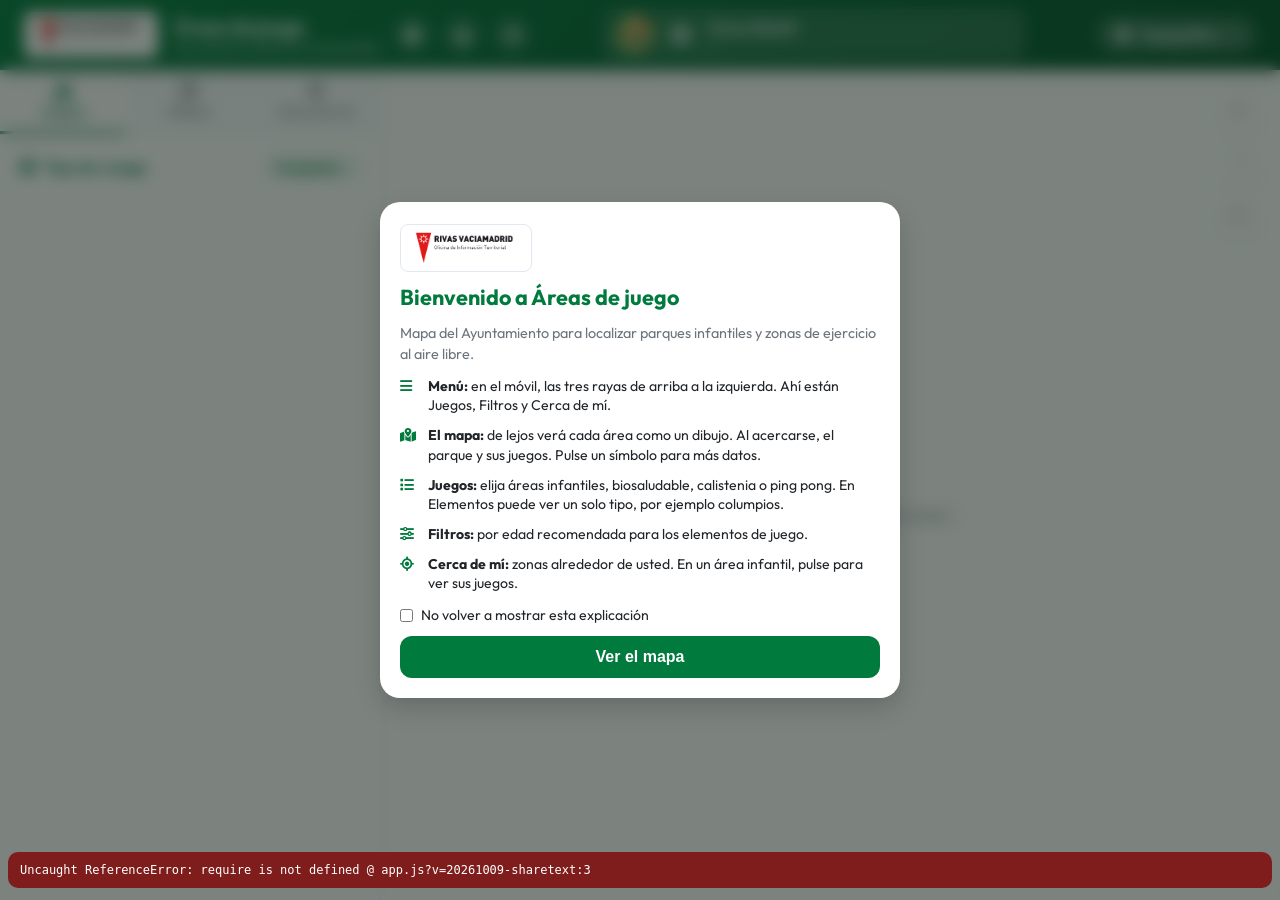
==== commit 6ec370ee: "Enviar nombre, recuento y enlace en el mismo texto al compartir un area. Co-authored-by: Cursor <cur" ====
--- a/index.html
+++ b/index.html
@@ -411,6 +411,6 @@
   <script src="https://js.arcgis.com/4.30/"></script>
   
   <!-- Main Application Logic -->
-  <script src="js/app.js?v=20261009-areaclick"></script>
+  <script src="js/app.js?v=20261009-sharetext"></script>
 </body>
 </html>
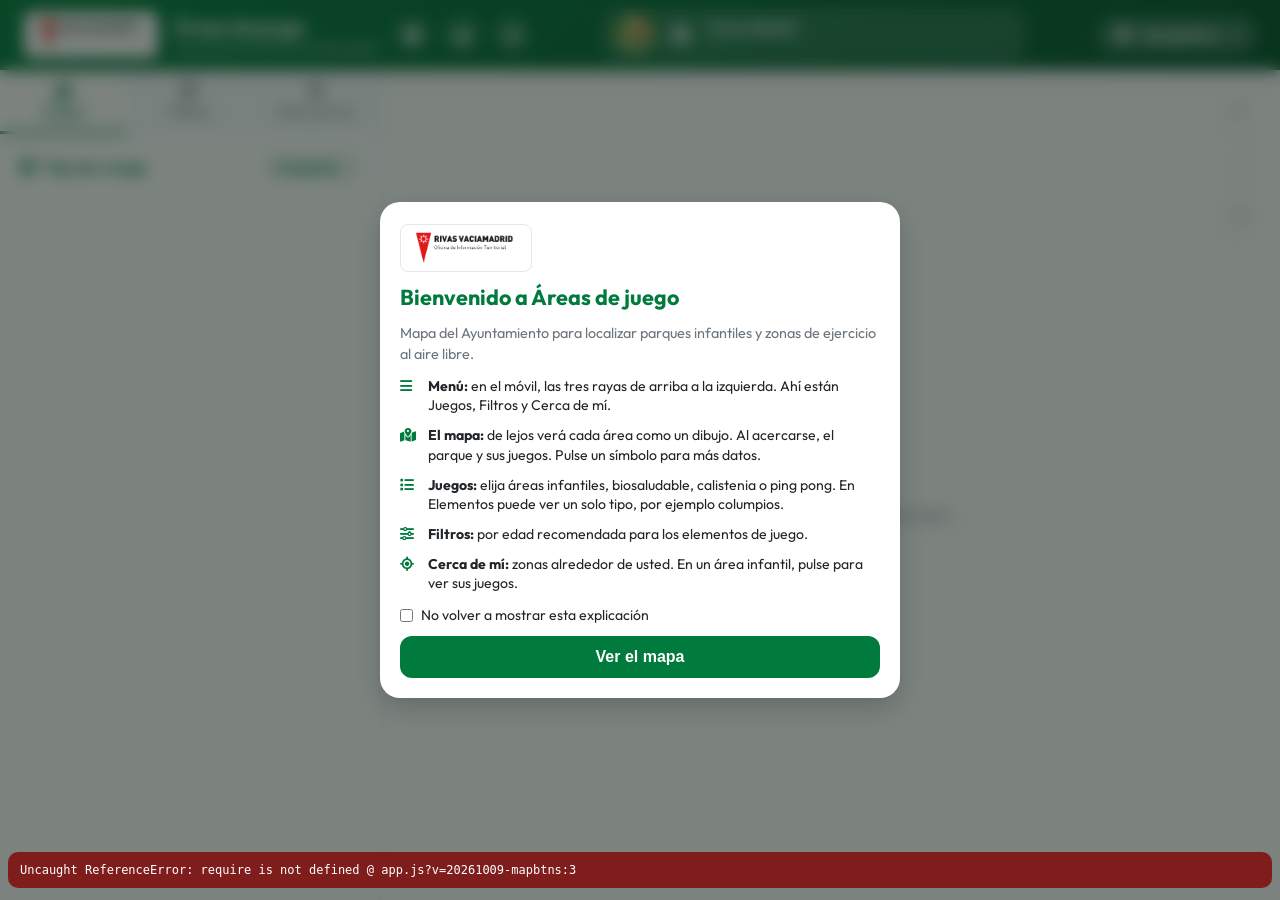
==== commit da4cc4c8: "Volver a mostrar los botones del mapa al cerrar el emergente. Co-authored-by: Cursor <cursoragent@cu" ====
--- a/index.html
+++ b/index.html
@@ -411,6 +411,6 @@
   <script src="https://js.arcgis.com/4.30/"></script>
   
   <!-- Main Application Logic -->
-  <script src="js/app.js?v=20261009-sharetext"></script>
+  <script src="js/app.js?v=20261009-mapbtns"></script>
 </body>
 </html>
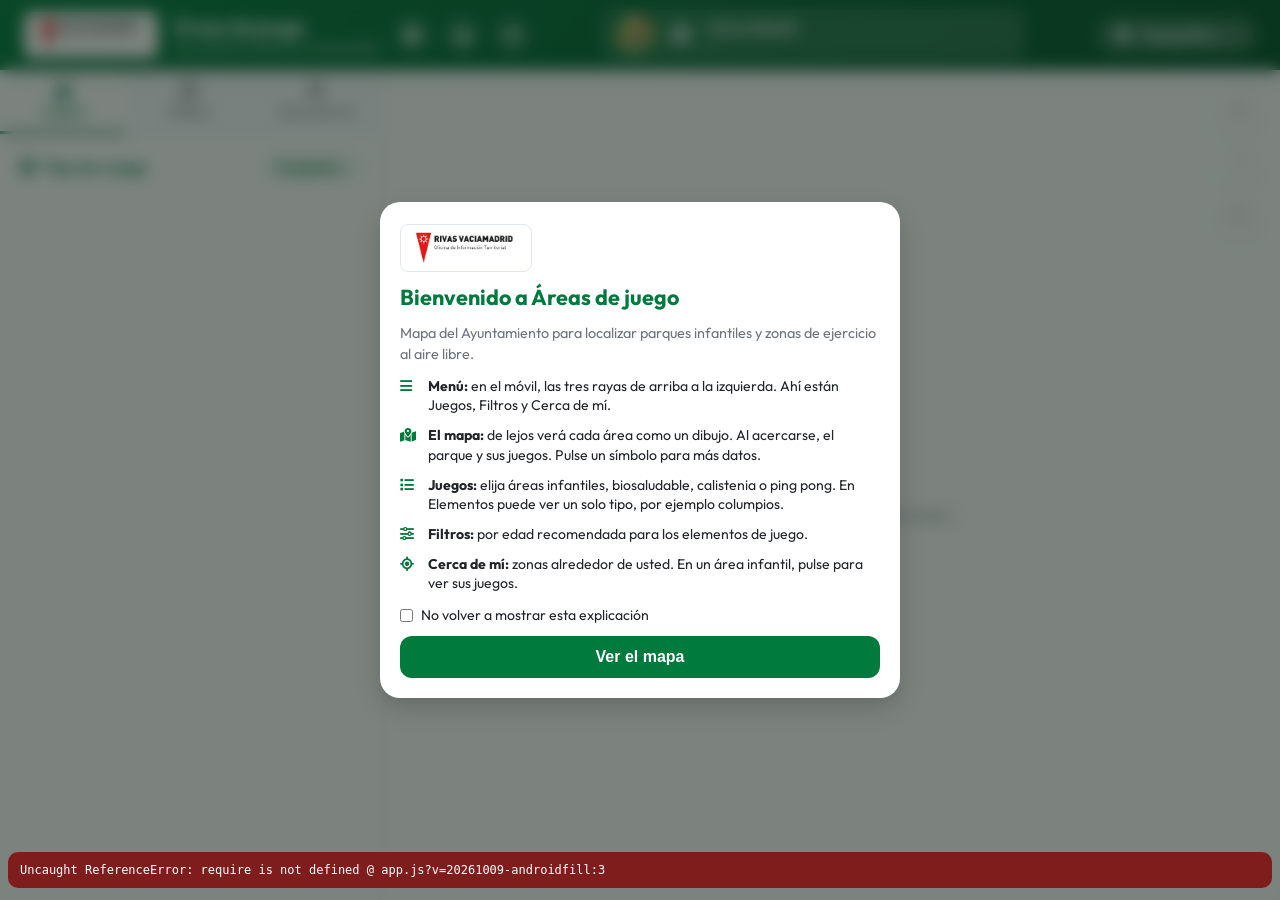
==== commit c96c0e08: "Evitar que Android pierda el mapa al pasar de iconos a poligonos de areas. Co-authored-by: Cursor <c" ====
--- a/index.html
+++ b/index.html
@@ -411,6 +411,6 @@
   <script src="https://js.arcgis.com/4.30/"></script>
   
   <!-- Main Application Logic -->
-  <script src="js/app.js?v=20261009-mapbtns"></script>
+  <script src="js/app.js?v=20261009-androidfill"></script>
 </body>
 </html>
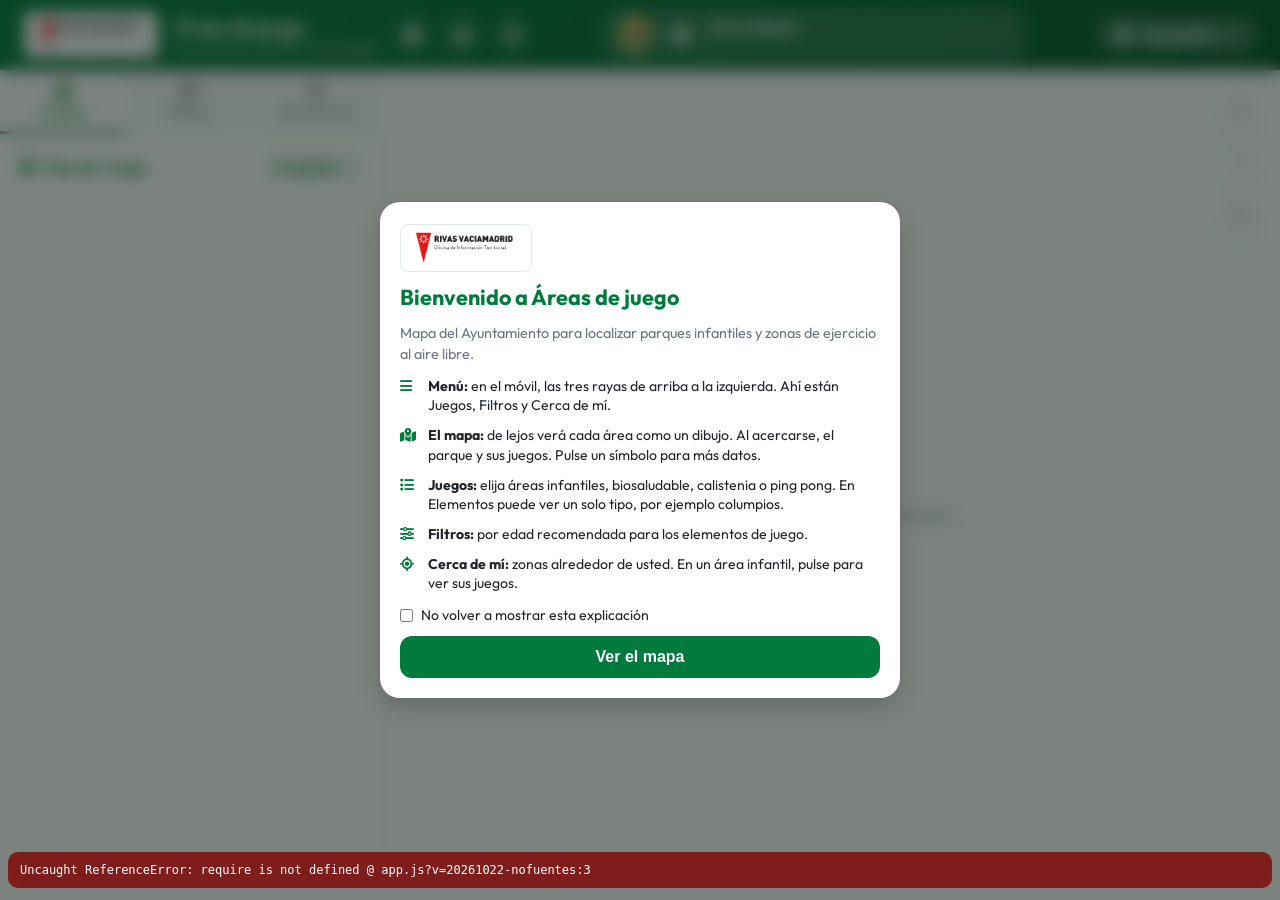
==== commit 6895ae32: "Quitar el filtro que mostraba la capa de fuentes cercanas. Co-authored-by: Cursor <cursoragent@curso" ====
--- a/index.html
+++ b/index.html
@@ -21,7 +21,7 @@
   <link rel="stylesheet" href="https://js.arcgis.com/4.30/esri/themes/light/main.css">
   
   <!-- Custom Styles -->
-  <link rel="stylesheet" href="css/styles.css?v=20261009-areaclick">
+  <link rel="stylesheet" href="css/styles.css?v=20261022-nofuentes">
   <script>
     try {
       if (!localStorage.getItem("rivasJuegosHideWelcome")) {
@@ -218,25 +218,6 @@
               <button class="chip-btn" data-value="school">Escolares (6–12)</button>
               <button class="chip-btn" data-value="adult">Jóvenes y adultos (+12)</button>
             </div>
-          </div>
-
-          <div class="filter-group">
-            <label class="filter-label">
-              <i class="fa-solid fa-layer-group"></i> Capas del mapa
-            </label>
-            <div class="shade-toggle-row fuentes-toggle-row">
-              <span class="fuentes-toggle-label">
-                <img src="Iconos 2D/grifo-de-agua.png" alt="" class="fuentes-toggle-icon" width="28" height="28">
-                Fuentes cerca (≤ 50 m)
-              </span>
-              <label class="switch">
-                <input type="checkbox" id="fuentesNearToggle">
-                <span class="slider"></span>
-              </label>
-            </div>
-            <p class="filter-hint">
-              Muestra u oculta las fuentes de agua a menos de 50 metros de un área de juego.
-            </p>
           </div>
 
           <!-- Reset Button -->
@@ -411,6 +392,6 @@
   <script src="https://js.arcgis.com/4.30/"></script>
   
   <!-- Main Application Logic -->
-  <script src="js/app.js?v=20261009-androidfill"></script>
+  <script src="js/app.js?v=20261022-nofuentes"></script>
 </body>
 </html>
--- a/css/styles.css
+++ b/css/styles.css
@@ -952,30 +952,6 @@
   justify-content: space-between;
 }
 
-.fuentes-toggle-row {
-  gap: 12px;
-  padding: 0.55rem 0.65rem;
-  background: #F8FAFC;
-  border: 1px solid #E2E8F0;
-  border-radius: var(--radius-md);
-}
-
-.fuentes-toggle-label {
-  display: inline-flex;
-  align-items: center;
-  gap: 10px;
-  font-weight: 600;
-  font-size: 0.9rem;
-  color: var(--text);
-}
-
-.fuentes-toggle-icon {
-  width: 28px;
-  height: 28px;
-  object-fit: contain;
-  flex-shrink: 0;
-}
-
 .switch {
   position: relative;
   display: inline-block;
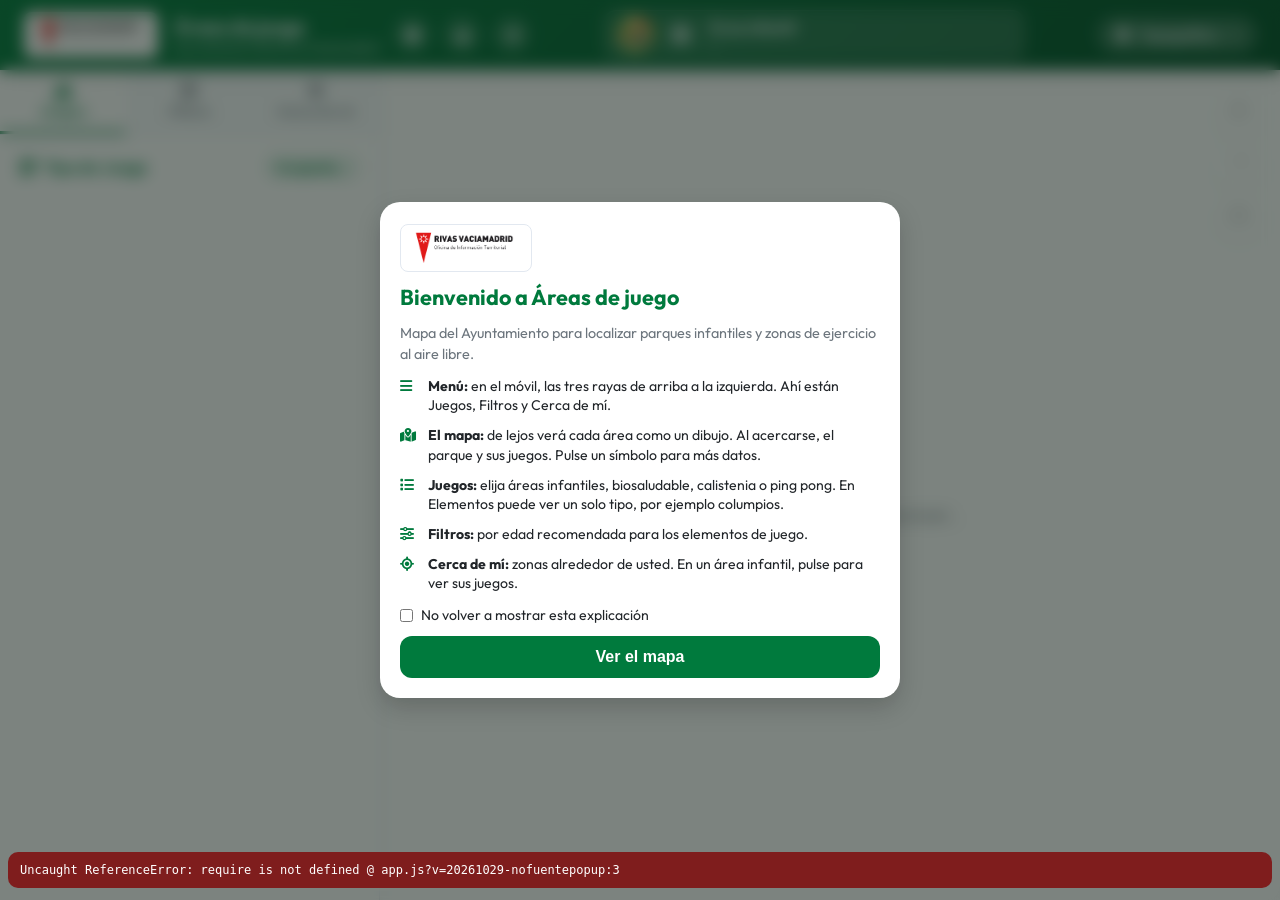
==== commit ba6acaa6: "Quitar el campo Fuente del emergente de las areas. Co-authored-by: Cursor <cursoragent@cursor.com>" ====
--- a/index.html
+++ b/index.html
@@ -392,6 +392,6 @@
   <script src="https://js.arcgis.com/4.30/"></script>
   
   <!-- Main Application Logic -->
-  <script src="js/app.js?v=20261022-nofuentes"></script>
+  <script src="js/app.js?v=20261029-nofuentepopup"></script>
 </body>
 </html>
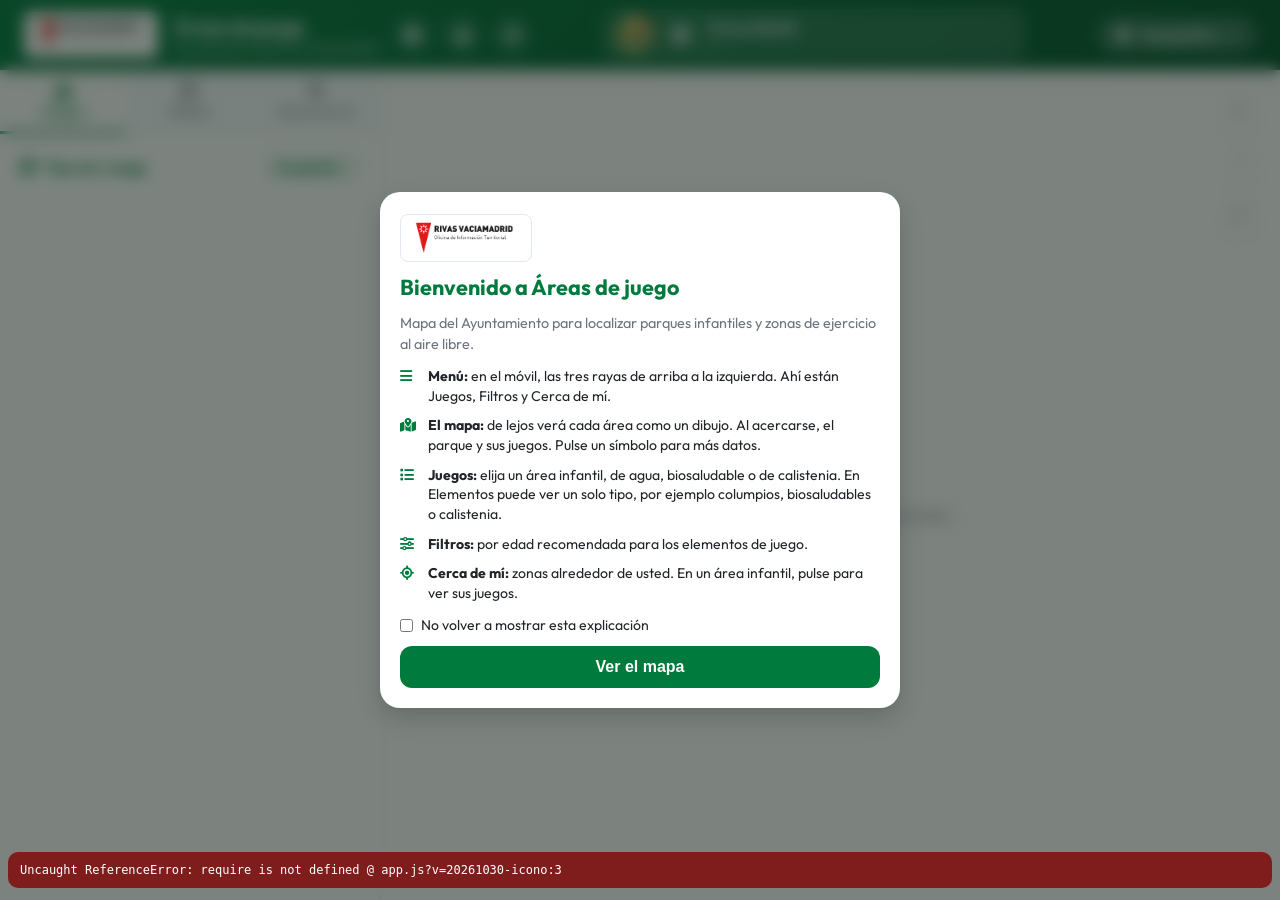
==== commit 85fa95b7: "Añadir el visor privado de mantenimiento y los iconos de áreas biosaludables y de calistenia. Co-aut" ====
--- a/index.html
+++ b/index.html
@@ -1,397 +1,397 @@
-<!DOCTYPE html>
-<html lang="es">
-<head>
-  <meta charset="UTF-8">
-  <meta name="viewport" content="width=device-width, initial-scale=1.0, viewport-fit=cover">
-  <title>Áreas de juego | Ayuntamiento de Rivas Vaciamadrid</title>
-  
-  <!-- Favicon & Meta -->
-  <meta name="description" content="Consulta pública del inventario de áreas de juego, elementos biosaludables, calistenia y accesibilidad en Rivas Vaciamadrid.">
-  <meta name="theme-color" content="#007A3D">
-
-  <!-- Google Fonts -->
-  <link rel="preconnect" href="https://fonts.googleapis.com">
-  <link rel="preconnect" href="https://fonts.gstatic.com" crossorigin>
-  <link href="https://fonts.googleapis.com/css2?family=Inter:wght@400;500;600;700&family=Outfit:wght@500;600;700;800&display=swap" rel="stylesheet">
-  
-  <!-- FontAwesome Icons -->
-  <link rel="stylesheet" href="https://cdnjs.cloudflare.com/ajax/libs/font-awesome/6.5.1/css/all.min.css">
-
-  <!-- ArcGIS API for JavaScript CSS -->
-  <link rel="stylesheet" href="https://js.arcgis.com/4.30/esri/themes/light/main.css">
-  
-  <!-- Custom Styles -->
-  <link rel="stylesheet" href="css/styles.css?v=20261022-nofuentes">
-  <script>
-    try {
-      if (!localStorage.getItem("rivasJuegosHideWelcome")) {
-        document.documentElement.classList.add("show-welcome");
-      }
-    } catch (e) {}
-  </script>
-</head>
-<body>
-
-  <div id="welcomeOverlay" class="welcome-overlay" role="dialog" aria-modal="true" aria-labelledby="welcomeTitle">
-    <div class="welcome-card">
-      <img src="Logo_OITR.png" alt="Rivas Vaciamadrid" class="welcome-logo">
-      <h2 id="welcomeTitle">Bienvenido a Áreas de juego</h2>
-      <p class="welcome-lead">Mapa del Ayuntamiento para localizar parques infantiles y zonas de ejercicio al aire libre.</p>
-      <ul class="welcome-features">
-        <li>
-          <i class="fa-solid fa-bars"></i>
-          <span><strong>Menú:</strong> en el móvil, las tres rayas de arriba a la izquierda. Ahí están Juegos, Filtros y Cerca de mí.</span>
-        </li>
-        <li>
-          <i class="fa-solid fa-map-location-dot"></i>
-          <span><strong>El mapa:</strong> de lejos verá cada área como un dibujo. Al acercarse, el parque y sus juegos. Pulse un símbolo para más datos.</span>
-        </li>
-        <li>
-          <i class="fa-solid fa-list"></i>
-          <span><strong>Juegos:</strong> elija áreas infantiles, biosaludable, calistenia o ping pong. En Elementos puede ver un solo tipo, por ejemplo columpios.</span>
-        </li>
-        <li>
-          <i class="fa-solid fa-sliders"></i>
-          <span><strong>Filtros:</strong> por edad recomendada para los elementos de juego.</span>
-        </li>
-        <li>
-          <i class="fa-solid fa-location-crosshairs"></i>
-          <span><strong>Cerca de mí:</strong> zonas alrededor de usted. En un área infantil, pulse para ver sus juegos.</span>
-        </li>
-      </ul>
-      <label class="welcome-check">
-        <input type="checkbox" id="welcomeDontShow">
-        <span>No volver a mostrar esta explicación</span>
-      </label>
-      <button type="button" id="welcomeStartBtn" class="welcome-start-btn">
-        Ver el mapa
-      </button>
-    </div>
-  </div>
-
-  <div id="reportOverlay" class="welcome-overlay report-overlay" role="dialog" aria-modal="true" aria-labelledby="reportTitle" hidden>
-    <div class="welcome-card report-card">
-      <div class="report-card-head">
-        <h2 id="reportTitle">Avisar de un problema</h2>
-        <button type="button" id="reportCloseBtn" class="near-me-sheet-close" aria-label="Cerrar">
-          <i class="fa-solid fa-xmark"></i>
-        </button>
-      </div>
-      <p class="welcome-lead">Escriba qué ha ocurrido y pulse enviar. El dispositivo le preguntará con qué correo quiere mandarlo (Outlook, Gmail u otro).</p>
-      <form id="reportForm" class="report-form">
-        <label>
-          <span>Su nombre (opcional)</span>
-          <input type="text" id="reportName" name="nombre" maxlength="120" autocomplete="name">
-        </label>
-        <label>
-          <span>Su correo, si desea respuesta (opcional)</span>
-          <input type="email" id="reportEmail" name="correo" maxlength="160" autocomplete="email">
-        </label>
-        <label>
-          <span>Qué ha ocurrido</span>
-          <textarea id="reportMessage" name="mensaje" required maxlength="2000" rows="5" placeholder="Explique el problema con sus palabras. Por ejemplo: no se ve un parque, un botón no responde..."></textarea>
-        </label>
-        <p class="report-privacy">El aviso se envía a oficinainformacionterritorial@rivasciudad.es. Sus datos se usarán solo para atenderlo.</p>
-        <p id="reportStatus" class="report-status" hidden></p>
-        <button type="submit" id="reportSubmitBtn" class="welcome-start-btn">
-          Enviar aviso
-        </button>
-      </form>
-    </div>
-  </div>
-
-  <!-- Header Application Bar -->
-  <header class="app-header">
-    <div class="brand-container">
-      <button id="mobileMenuBtn" class="mobile-toggle-menu" aria-label="Abrir menú">
-        <i class="fa-solid fa-bars"></i>
-      </button>
-      <img src="Logo_OITR.png" alt="Logo Rivas Vaciamadrid" class="brand-logo">
-      <div class="brand-titles">
-        <h1 class="brand-title">Áreas de juego</h1>
-        <span class="brand-subtitle">Ayuntamiento de Rivas Vaciamadrid</span>
-      </div>
-      <button type="button" id="btnWelcomeHelp" class="header-help-btn" title="Cómo usar el mapa" aria-label="Cómo usar el mapa">
-        <i class="fa-solid fa-circle-info"></i>
-      </button>
-      <button type="button" id="btnReportIssue" class="header-help-btn" title="Avisar de un problema" aria-label="Avisar de un problema">
-        <i class="fa-solid fa-triangle-exclamation"></i>
-      </button>
-      <button type="button" id="btnShare" class="header-help-btn" title="Compartir" aria-label="Compartir">
-        <i class="fa-solid fa-share-nodes"></i>
-      </button>
-    </div>
-
-    <div class="header-legend" id="headerLegend" title="Selección actual">
-      <img id="headerLegendIcon" class="header-legend-icon" src="parque-de-atracciones.png" alt="Área infantil">
-      <i id="headerLegendFa" class="fa-solid fa-border-all header-legend-fa" hidden></i>
-      <div class="header-legend-text">
-        <span id="headerLegendName">Área infantil</span>
-        <span id="headerLegendCount" class="header-legend-count">—</span>
-      </div>
-    </div>
-
-    <div class="header-actions">
-      
-      <!-- Basemap Selector Dropdown -->
-      <div class="basemap-dropdown">
-        <button id="btnBasemapMenu" class="basemap-btn">
-          <i class="fa-solid fa-layer-group"></i> <span id="currentBasemapName">Topográfico</span> <i class="fa-solid fa-chevron-down" style="font-size:0.75rem;"></i>
-        </button>
-      </div>
-
-      <!-- 2D / 3D Mode Toggle Switch (Oculto) -->
-      <div class="mode-toggle-group" role="tablist" aria-label="Modo de visualización" style="display: none !important;">
-        <button id="btn2D" class="toggle-btn active" role="tab" aria-selected="true">
-          <i class="fa-solid fa-map"></i> Mapa 2D
-        </button>
-        <button id="btn3D" class="toggle-btn" role="tab" aria-selected="false">
-          <i class="fa-solid fa-cube"></i> Mapa 3D & Sombras
-        </button>
-      </div>
-    </div>
-  </header>
-
-  <!-- Main Container -->
-  <div class="app-container">
-    
-    <div id="sidebarBackdrop" class="sidebar-backdrop" hidden></div>
-
-    <!-- Sidebar Panel -->
-    <aside id="sidebar" class="sidebar">
-      
-      <!-- Tab Navigation Header -->
-      <nav class="sidebar-tabs">
-        <button class="tab-btn active" data-tab="tab-games">
-          <i class="fa-solid fa-shapes"></i>
-          <span>Juegos</span>
-        </button>
-        <button class="tab-btn" data-tab="tab-filters">
-          <i class="fa-solid fa-sliders"></i>
-          <span>Filtros</span>
-        </button>
-        <button class="tab-btn" data-tab="tab-near">
-          <i class="fa-solid fa-location-crosshairs"></i>
-          <span>Cerca de mí</span>
-        </button>
-        <button class="tab-btn" data-tab="tab-shade" id="tabShadeBtn" style="display: none !important;">
-          <i class="fa-solid fa-sun"></i>
-          <span>Sombras 3D</span>
-        </button>
-      </nav>
-
-      <!-- Sidebar Body Content -->
-      <div class="sidebar-content">
-        
-        <!-- Tab 1: Game Types List -->
-        <div id="tab-games" class="tab-pane active">
-          <div class="section-header">
-            <h2 class="section-title">
-              <i class="fa-solid fa-icons"></i> Tipo de Juego
-            </h2>
-            <span id="totalVisibleCount" class="count-badge">Cargando...</span>
-          </div>
-
-          <div id="gameTypeList" class="game-type-list">
-            <!-- Dynamic game type buttons populated by JavaScript -->
-          </div>
-        </div>
-
-        <!-- Tab 2: Advanced Filters -->
-        <div id="tab-filters" class="tab-pane">
-          <div class="section-header">
-            <h2 class="section-title">
-              <i class="fa-solid fa-filter"></i> Edad recomendada
-            </h2>
-            <span id="filteredResultsBadge" class="count-badge accent">Todos</span>
-          </div>
-
-          <!-- Age Filter -->
-          <div class="filter-group">
-            <label class="filter-label">
-              <i class="fa-solid fa-child"></i> Edad recomendada
-            </label>
-            <p class="filter-hint">Aplica a los elementos de juego. Las zonas (áreas) siguen visibles.</p>
-            <div id="ageChips" class="chip-group">
-              <button class="chip-btn active" data-value="">Todas</button>
-              <button class="chip-btn" data-value="small">Pequeños (1–6)</button>
-              <button class="chip-btn" data-value="school">Escolares (6–12)</button>
-              <button class="chip-btn" data-value="adult">Jóvenes y adultos (+12)</button>
-            </div>
-          </div>
-
-          <!-- Reset Button -->
-          <button id="resetFiltersBtn" class="reset-filters-btn">
-            <i class="fa-solid fa-rotate-left"></i> Restablecer Filtros
-          </button>
-        </div>
-
-        <!-- Tab 3: Near Me Widget -->
-        <div id="tab-near" class="tab-pane">
-          <div class="section-header">
-            <h2 class="section-title">
-              <i class="fa-solid fa-compass"></i> Cerca de mí
-            </h2>
-          </div>
-
-          <div class="near-me-card">
-            <button id="btnLocateMe" class="btn-locate">
-              <i class="fa-solid fa-crosshairs"></i> Usar mi Ubicación GPS
-            </button>
-            
-            <p class="near-me-hint">
-              O toca cualquier punto del mapa estando en esta pestaña
-            </p>
-
-            <div class="radius-slider-container">
-              <div class="radius-slider-header">
-                <span>Radio de búsqueda:</span>
-                <span id="radiusValDisplay" style="color: var(--primary); font-weight:700;">500 m</span>
-              </div>
-              <input type="range" id="radiusRange" class="radius-slider" min="100" max="2000" step="100" value="500">
-            </div>
-
-            <button id="btnClearNearMe" class="btn-reset-near" style="display:none; margin-top: 10px;">
-              <i class="fa-solid fa-trash-can"></i> Limpiar Búsqueda Cerca de Mí
-            </button>
-          </div>
-
-          <div class="section-header" style="margin-top: 0.5rem;">
-            <h3 class="section-title" style="font-size: 0.9rem;">Resultados Cercanos</h3>
-            <span id="nearResultsCount" class="count-badge">0 zonas</span>
-          </div>
-
-          <div id="nearMeResultsList" class="near-me-results">
-            <div class="near-empty-hint">
-              <i class="fa-solid fa-location-dot"></i>
-              Pulsa en "Usar mi ubicación" o toca el mapa en esta pestaña para buscar zonas cercanas.
-            </div>
-          </div>
-        </div>
-
-        <!-- Tab 4: 3D Tree Shade -->
-        <div id="tab-shade" class="tab-pane">
-          <div class="section-header">
-            <h2 class="section-title">
-              <i class="fa-solid fa-tree"></i> Sombras 3D
-            </h2>
-          </div>
-
-          <div class="shade-panel">
-            <div class="shade-toggle-row">
-              <span style="font-weight: 600; font-size: 0.9rem;">
-                <i class="fa-solid fa-tree" style="color: var(--primary);"></i> Arbolado Municipal 3D Realista
-              </span>
-              <label class="switch">
-                <input type="checkbox" id="treeLayerToggle">
-                <span class="slider"></span>
-              </label>
-            </div>
-
-            <p class="filter-hint">
-              En móviles el arbolado se desactiva por defecto. En escritorio aparece al acercar la cámara.
-            </p>
-
-            <button id="btnOpenDaylight" class="btn-locate" style="background: #D97706;">
-              <i class="fa-solid fa-sun"></i> Control Solar y Hora del Día
-            </button>
-          </div>
-        </div>
-
-      </div>
-    </aside>
-
-    <!-- Map View Container -->
-    <main class="map-view-container">
-      
-      <!-- Loading Overlay -->
-      <div id="loadingOverlay" class="loading-overlay">
-        <div class="spinner"></div>
-        <p class="loading-copy">Cargando mapa e inventario municipal...</p>
-      </div>
-
-      <!-- Floating Map Buttons -->
-      <div class="map-floating-controls">
-        <button id="btnBasemapFloating" class="floating-btn" title="Cambiar mapa base">
-          <i class="fa-solid fa-layer-group"></i>
-        </button>
-        <button id="btnLocateFloating" class="floating-btn" title="Mi ubicación">
-          <i class="fa-solid fa-location-arrow"></i>
-        </button>
-        <button id="btnResetView" class="floating-btn" title="Centrar mapa en Rivas">
-          <i class="fa-solid fa-house"></i>
-        </button>
-      </div>
-
-      <div id="daylightWidgetContainer" class="daylight-widget-container"></div>
-      <div id="basemapMenu" class="basemap-menu">
-        <button class="basemap-option active" data-basemap="topo-vector">
-          <i class="fa-solid fa-map"></i> Topográfico
-        </button>
-        <button class="basemap-option" data-basemap="hybrid">
-          <i class="fa-solid fa-globe"></i> Satélite / Híbrido
-        </button>
-        <button class="basemap-option" data-basemap="streets-vector">
-          <i class="fa-solid fa-city"></i> Callejero
-        </button>
-        <button class="basemap-option" data-basemap="gray-vector">
-          <i class="fa-solid fa-sun"></i> Gris Claro
-        </button>
-        <button class="basemap-option" data-basemap="dark-gray-vector">
-          <i class="fa-solid fa-moon"></i> Gris Oscuro
-        </button>
-        <button class="basemap-option" data-basemap="osm">
-          <i class="fa-solid fa-route"></i> OpenStreetMap
-        </button>
-      </div>
-
-      <!-- Unified ArcGIS Map Container -->
-      <div id="viewDiv"></div>
-
-      <div id="nearMeSheet" class="near-me-sheet" hidden>
-        <button type="button" class="near-me-sheet-handle" id="nearMeSheetHandle" aria-label="Resultados cerca de mí"></button>
-        <div class="near-me-sheet-header">
-          <h3><i class="fa-solid fa-location-crosshairs"></i> Cerca de mí</h3>
-          <span id="nearMeSheetCount" class="count-badge">0 zonas</span>
-          <button type="button" id="nearMeSheetClose" class="near-me-sheet-close" aria-label="Cerrar resultados">
-            <i class="fa-solid fa-xmark"></i>
-          </button>
-        </div>
-        <div id="nearMeSheetList" class="near-me-results near-me-sheet-list"></div>
-      </div>
-
-    </main>
-
-  </div>
-
-  <script>
-    window.addEventListener("error", function (event) {
-      var box = document.getElementById("jsErrorBanner");
-      if (!box) {
-        box = document.createElement("pre");
-        box.id = "jsErrorBanner";
-        box.style.cssText = "position:fixed;left:8px;right:8px;bottom:12px;z-index:99999;margin:0;background:#7f1d1d;color:#fff;padding:10px 12px;border-radius:10px;font:12px/1.35 ui-monospace,monospace;max-height:36vh;overflow:auto;white-space:pre-wrap";
-        document.body.appendChild(box);
-      }
-      box.textContent += (box.textContent ? "\n" : "") + (event.message || "Error") + (event.filename ? " @ " + event.filename.split("/").pop() + ":" + event.lineno : "");
-    });
-    window.addEventListener("unhandledrejection", function (event) {
-      var reason = event.reason && (event.reason.message || String(event.reason));
-      if (!reason || /abort/i.test(reason)) return;
-      var box = document.getElementById("jsErrorBanner");
-      if (!box) {
-        box = document.createElement("pre");
-        box.id = "jsErrorBanner";
-        box.style.cssText = "position:fixed;left:8px;right:8px;bottom:12px;z-index:99999;margin:0;background:#7f1d1d;color:#fff;padding:10px 12px;border-radius:10px;font:12px/1.35 ui-monospace,monospace;max-height:36vh;overflow:auto;white-space:pre-wrap";
-        document.body.appendChild(box);
-      }
-      box.textContent += (box.textContent ? "\n" : "") + "Promise: " + reason;
-    });
-  </script>
-  <!-- ArcGIS API for JavaScript CDN -->
-  <script src="https://js.arcgis.com/4.30/"></script>
-  
-  <!-- Main Application Logic -->
-  <script src="js/app.js?v=20261029-nofuentepopup"></script>
-</body>
-</html>
+<!DOCTYPE html>
+<html lang="es">
+<head>
+  <meta charset="UTF-8">
+  <meta name="viewport" content="width=device-width, initial-scale=1.0, viewport-fit=cover">
+  <title>Áreas de juego | Ayuntamiento de Rivas Vaciamadrid</title>
+  
+  <!-- Favicon & Meta -->
+  <meta name="description" content="Consulta pública del inventario de áreas de juego, elementos biosaludables, calistenia y accesibilidad en Rivas Vaciamadrid.">
+  <meta name="theme-color" content="#007A3D">
+
+  <!-- Google Fonts -->
+  <link rel="preconnect" href="https://fonts.googleapis.com">
+  <link rel="preconnect" href="https://fonts.gstatic.com" crossorigin>
+  <link href="https://fonts.googleapis.com/css2?family=Inter:wght@400;500;600;700&family=Outfit:wght@500;600;700;800&display=swap" rel="stylesheet">
+  
+  <!-- FontAwesome Icons -->
+  <link rel="stylesheet" href="https://cdnjs.cloudflare.com/ajax/libs/font-awesome/6.5.1/css/all.min.css">
+
+  <!-- ArcGIS API for JavaScript CSS -->
+  <link rel="stylesheet" href="https://js.arcgis.com/4.30/esri/themes/light/main.css">
+  
+  <!-- Custom Styles -->
+  <link rel="stylesheet" href="css/styles.css?v=20261022-nofuentes">
+  <script>
+    try {
+      if (!localStorage.getItem("rivasJuegosHideWelcome")) {
+        document.documentElement.classList.add("show-welcome");
+      }
+    } catch (e) {}
+  </script>
+</head>
+<body>
+
+  <div id="welcomeOverlay" class="welcome-overlay" role="dialog" aria-modal="true" aria-labelledby="welcomeTitle">
+    <div class="welcome-card">
+      <img src="Logo_OITR.png" alt="Rivas Vaciamadrid" class="welcome-logo">
+      <h2 id="welcomeTitle">Bienvenido a Áreas de juego</h2>
+      <p class="welcome-lead">Mapa del Ayuntamiento para localizar parques infantiles y zonas de ejercicio al aire libre.</p>
+      <ul class="welcome-features">
+        <li>
+          <i class="fa-solid fa-bars"></i>
+          <span><strong>Menú:</strong> en el móvil, las tres rayas de arriba a la izquierda. Ahí están Juegos, Filtros y Cerca de mí.</span>
+        </li>
+        <li>
+          <i class="fa-solid fa-map-location-dot"></i>
+          <span><strong>El mapa:</strong> de lejos verá cada área como un dibujo. Al acercarse, el parque y sus juegos. Pulse un símbolo para más datos.</span>
+        </li>
+        <li>
+          <i class="fa-solid fa-list"></i>
+          <span><strong>Juegos:</strong> elija un área infantil, de agua, biosaludable o de calistenia. En Elementos puede ver un solo tipo, por ejemplo columpios, biosaludables o calistenia.</span>
+        </li>
+        <li>
+          <i class="fa-solid fa-sliders"></i>
+          <span><strong>Filtros:</strong> por edad recomendada para los elementos de juego.</span>
+        </li>
+        <li>
+          <i class="fa-solid fa-location-crosshairs"></i>
+          <span><strong>Cerca de mí:</strong> zonas alrededor de usted. En un área infantil, pulse para ver sus juegos.</span>
+        </li>
+      </ul>
+      <label class="welcome-check">
+        <input type="checkbox" id="welcomeDontShow">
+        <span>No volver a mostrar esta explicación</span>
+      </label>
+      <button type="button" id="welcomeStartBtn" class="welcome-start-btn">
+        Ver el mapa
+      </button>
+    </div>
+  </div>
+
+  <div id="reportOverlay" class="welcome-overlay report-overlay" role="dialog" aria-modal="true" aria-labelledby="reportTitle" hidden>
+    <div class="welcome-card report-card">
+      <div class="report-card-head">
+        <h2 id="reportTitle">Avisar de un problema</h2>
+        <button type="button" id="reportCloseBtn" class="near-me-sheet-close" aria-label="Cerrar">
+          <i class="fa-solid fa-xmark"></i>
+        </button>
+      </div>
+      <p class="welcome-lead">Escriba qué ha ocurrido y pulse enviar. El dispositivo le preguntará con qué correo quiere mandarlo (Outlook, Gmail u otro).</p>
+      <form id="reportForm" class="report-form">
+        <label>
+          <span>Su nombre (opcional)</span>
+          <input type="text" id="reportName" name="nombre" maxlength="120" autocomplete="name">
+        </label>
+        <label>
+          <span>Su correo, si desea respuesta (opcional)</span>
+          <input type="email" id="reportEmail" name="correo" maxlength="160" autocomplete="email">
+        </label>
+        <label>
+          <span>Qué ha ocurrido</span>
+          <textarea id="reportMessage" name="mensaje" required maxlength="2000" rows="5" placeholder="Explique el problema con sus palabras. Por ejemplo: no se ve un parque, un botón no responde..."></textarea>
+        </label>
+        <p class="report-privacy">El aviso se envía a oficinainformacionterritorial@rivasciudad.es. Sus datos se usarán solo para atenderlo.</p>
+        <p id="reportStatus" class="report-status" hidden></p>
+        <button type="submit" id="reportSubmitBtn" class="welcome-start-btn">
+          Enviar aviso
+        </button>
+      </form>
+    </div>
+  </div>
+
+  <!-- Header Application Bar -->
+  <header class="app-header">
+    <div class="brand-container">
+      <button id="mobileMenuBtn" class="mobile-toggle-menu" aria-label="Abrir menú">
+        <i class="fa-solid fa-bars"></i>
+      </button>
+      <img src="Logo_OITR.png" alt="Logo Rivas Vaciamadrid" class="brand-logo">
+      <div class="brand-titles">
+        <h1 class="brand-title">Áreas de juego</h1>
+        <span class="brand-subtitle">Ayuntamiento de Rivas Vaciamadrid</span>
+      </div>
+      <button type="button" id="btnWelcomeHelp" class="header-help-btn" title="Cómo usar el mapa" aria-label="Cómo usar el mapa">
+        <i class="fa-solid fa-circle-info"></i>
+      </button>
+      <button type="button" id="btnReportIssue" class="header-help-btn" title="Avisar de un problema" aria-label="Avisar de un problema">
+        <i class="fa-solid fa-triangle-exclamation"></i>
+      </button>
+      <button type="button" id="btnShare" class="header-help-btn" title="Compartir" aria-label="Compartir">
+        <i class="fa-solid fa-share-nodes"></i>
+      </button>
+    </div>
+
+    <div class="header-legend" id="headerLegend" title="Selección actual">
+      <img id="headerLegendIcon" class="header-legend-icon" src="parque-de-atracciones.png" alt="Área infantil">
+      <i id="headerLegendFa" class="fa-solid fa-border-all header-legend-fa" hidden></i>
+      <div class="header-legend-text">
+        <span id="headerLegendName">Área infantil</span>
+        <span id="headerLegendCount" class="header-legend-count">—</span>
+      </div>
+    </div>
+
+    <div class="header-actions">
+      
+      <!-- Basemap Selector Dropdown -->
+      <div class="basemap-dropdown">
+        <button id="btnBasemapMenu" class="basemap-btn">
+          <i class="fa-solid fa-layer-group"></i> <span id="currentBasemapName">Topográfico</span> <i class="fa-solid fa-chevron-down" style="font-size:0.75rem;"></i>
+        </button>
+      </div>
+
+      <!-- 2D / 3D Mode Toggle Switch (Oculto) -->
+      <div class="mode-toggle-group" role="tablist" aria-label="Modo de visualización" style="display: none !important;">
+        <button id="btn2D" class="toggle-btn active" role="tab" aria-selected="true">
+          <i class="fa-solid fa-map"></i> Mapa 2D
+        </button>
+        <button id="btn3D" class="toggle-btn" role="tab" aria-selected="false">
+          <i class="fa-solid fa-cube"></i> Mapa 3D & Sombras
+        </button>
+      </div>
+    </div>
+  </header>
+
+  <!-- Main Container -->
+  <div class="app-container">
+    
+    <div id="sidebarBackdrop" class="sidebar-backdrop" hidden></div>
+
+    <!-- Sidebar Panel -->
+    <aside id="sidebar" class="sidebar">
+      
+      <!-- Tab Navigation Header -->
+      <nav class="sidebar-tabs">
+        <button class="tab-btn active" data-tab="tab-games">
+          <i class="fa-solid fa-shapes"></i>
+          <span>Juegos</span>
+        </button>
+        <button class="tab-btn" data-tab="tab-filters">
+          <i class="fa-solid fa-sliders"></i>
+          <span>Filtros</span>
+        </button>
+        <button class="tab-btn" data-tab="tab-near">
+          <i class="fa-solid fa-location-crosshairs"></i>
+          <span>Cerca de mí</span>
+        </button>
+        <button class="tab-btn" data-tab="tab-shade" id="tabShadeBtn" style="display: none !important;">
+          <i class="fa-solid fa-sun"></i>
+          <span>Sombras 3D</span>
+        </button>
+      </nav>
+
+      <!-- Sidebar Body Content -->
+      <div class="sidebar-content">
+        
+        <!-- Tab 1: Game Types List -->
+        <div id="tab-games" class="tab-pane active">
+          <div class="section-header">
+            <h2 class="section-title">
+              <i class="fa-solid fa-icons"></i> Tipo de Juego
+            </h2>
+            <span id="totalVisibleCount" class="count-badge">Cargando...</span>
+          </div>
+
+          <div id="gameTypeList" class="game-type-list">
+            <!-- Dynamic game type buttons populated by JavaScript -->
+          </div>
+        </div>
+
+        <!-- Tab 2: Advanced Filters -->
+        <div id="tab-filters" class="tab-pane">
+          <div class="section-header">
+            <h2 class="section-title">
+              <i class="fa-solid fa-filter"></i> Edad recomendada
+            </h2>
+            <span id="filteredResultsBadge" class="count-badge accent">Todos</span>
+          </div>
+
+          <!-- Age Filter -->
+          <div class="filter-group">
+            <label class="filter-label">
+              <i class="fa-solid fa-child"></i> Edad recomendada
+            </label>
+            <p class="filter-hint">Aplica a los elementos de juego. Las zonas (áreas) siguen visibles.</p>
+            <div id="ageChips" class="chip-group">
+              <button class="chip-btn active" data-value="">Todas</button>
+              <button class="chip-btn" data-value="small">Pequeños (1–6)</button>
+              <button class="chip-btn" data-value="school">Escolares (6–12)</button>
+              <button class="chip-btn" data-value="adult">Jóvenes y adultos (+12)</button>
+            </div>
+          </div>
+
+          <!-- Reset Button -->
+          <button id="resetFiltersBtn" class="reset-filters-btn">
+            <i class="fa-solid fa-rotate-left"></i> Restablecer Filtros
+          </button>
+        </div>
+
+        <!-- Tab 3: Near Me Widget -->
+        <div id="tab-near" class="tab-pane">
+          <div class="section-header">
+            <h2 class="section-title">
+              <i class="fa-solid fa-compass"></i> Cerca de mí
+            </h2>
+          </div>
+
+          <div class="near-me-card">
+            <button id="btnLocateMe" class="btn-locate">
+              <i class="fa-solid fa-crosshairs"></i> Usar mi Ubicación GPS
+            </button>
+            
+            <p class="near-me-hint">
+              O toca cualquier punto del mapa estando en esta pestaña
+            </p>
+
+            <div class="radius-slider-container">
+              <div class="radius-slider-header">
+                <span>Radio de búsqueda:</span>
+                <span id="radiusValDisplay" style="color: var(--primary); font-weight:700;">500 m</span>
+              </div>
+              <input type="range" id="radiusRange" class="radius-slider" min="100" max="2000" step="100" value="500">
+            </div>
+
+            <button id="btnClearNearMe" class="btn-reset-near" style="display:none; margin-top: 10px;">
+              <i class="fa-solid fa-trash-can"></i> Limpiar Búsqueda Cerca de Mí
+            </button>
+          </div>
+
+          <div class="section-header" style="margin-top: 0.5rem;">
+            <h3 class="section-title" style="font-size: 0.9rem;">Resultados Cercanos</h3>
+            <span id="nearResultsCount" class="count-badge">0 zonas</span>
+          </div>
+
+          <div id="nearMeResultsList" class="near-me-results">
+            <div class="near-empty-hint">
+              <i class="fa-solid fa-location-dot"></i>
+              Pulsa en "Usar mi ubicación" o toca el mapa en esta pestaña para buscar zonas cercanas.
+            </div>
+          </div>
+        </div>
+
+        <!-- Tab 4: 3D Tree Shade -->
+        <div id="tab-shade" class="tab-pane">
+          <div class="section-header">
+            <h2 class="section-title">
+              <i class="fa-solid fa-tree"></i> Sombras 3D
+            </h2>
+          </div>
+
+          <div class="shade-panel">
+            <div class="shade-toggle-row">
+              <span style="font-weight: 600; font-size: 0.9rem;">
+                <i class="fa-solid fa-tree" style="color: var(--primary);"></i> Arbolado Municipal 3D Realista
+              </span>
+              <label class="switch">
+                <input type="checkbox" id="treeLayerToggle">
+                <span class="slider"></span>
+              </label>
+            </div>
+
+            <p class="filter-hint">
+              En móviles el arbolado se desactiva por defecto. En escritorio aparece al acercar la cámara.
+            </p>
+
+            <button id="btnOpenDaylight" class="btn-locate" style="background: #D97706;">
+              <i class="fa-solid fa-sun"></i> Control Solar y Hora del Día
+            </button>
+          </div>
+        </div>
+
+      </div>
+    </aside>
+
+    <!-- Map View Container -->
+    <main class="map-view-container">
+      
+      <!-- Loading Overlay -->
+      <div id="loadingOverlay" class="loading-overlay">
+        <div class="spinner"></div>
+        <p class="loading-copy">Cargando mapa e inventario municipal...</p>
+      </div>
+
+      <!-- Floating Map Buttons -->
+      <div class="map-floating-controls">
+        <button id="btnBasemapFloating" class="floating-btn" title="Cambiar mapa base">
+          <i class="fa-solid fa-layer-group"></i>
+        </button>
+        <button id="btnLocateFloating" class="floating-btn" title="Mi ubicación">
+          <i class="fa-solid fa-location-arrow"></i>
+        </button>
+        <button id="btnResetView" class="floating-btn" title="Centrar mapa en Rivas">
+          <i class="fa-solid fa-house"></i>
+        </button>
+      </div>
+
+      <div id="daylightWidgetContainer" class="daylight-widget-container"></div>
+      <div id="basemapMenu" class="basemap-menu">
+        <button class="basemap-option active" data-basemap="topo-vector">
+          <i class="fa-solid fa-map"></i> Topográfico
+        </button>
+        <button class="basemap-option" data-basemap="hybrid">
+          <i class="fa-solid fa-globe"></i> Satélite / Híbrido
+        </button>
+        <button class="basemap-option" data-basemap="streets-vector">
+          <i class="fa-solid fa-city"></i> Callejero
+        </button>
+        <button class="basemap-option" data-basemap="gray-vector">
+          <i class="fa-solid fa-sun"></i> Gris Claro
+        </button>
+        <button class="basemap-option" data-basemap="dark-gray-vector">
+          <i class="fa-solid fa-moon"></i> Gris Oscuro
+        </button>
+        <button class="basemap-option" data-basemap="osm">
+          <i class="fa-solid fa-route"></i> OpenStreetMap
+        </button>
+      </div>
+
+      <!-- Unified ArcGIS Map Container -->
+      <div id="viewDiv"></div>
+
+      <div id="nearMeSheet" class="near-me-sheet" hidden>
+        <button type="button" class="near-me-sheet-handle" id="nearMeSheetHandle" aria-label="Resultados cerca de mí"></button>
+        <div class="near-me-sheet-header">
+          <h3><i class="fa-solid fa-location-crosshairs"></i> Cerca de mí</h3>
+          <span id="nearMeSheetCount" class="count-badge">0 zonas</span>
+          <button type="button" id="nearMeSheetClose" class="near-me-sheet-close" aria-label="Cerrar resultados">
+            <i class="fa-solid fa-xmark"></i>
+          </button>
+        </div>
+        <div id="nearMeSheetList" class="near-me-results near-me-sheet-list"></div>
+      </div>
+
+    </main>
+
+  </div>
+
+  <script>
+    window.addEventListener("error", function (event) {
+      var box = document.getElementById("jsErrorBanner");
+      if (!box) {
+        box = document.createElement("pre");
+        box.id = "jsErrorBanner";
+        box.style.cssText = "position:fixed;left:8px;right:8px;bottom:12px;z-index:99999;margin:0;background:#7f1d1d;color:#fff;padding:10px 12px;border-radius:10px;font:12px/1.35 ui-monospace,monospace;max-height:36vh;overflow:auto;white-space:pre-wrap";
+        document.body.appendChild(box);
+      }
+      box.textContent += (box.textContent ? "\n" : "") + (event.message || "Error") + (event.filename ? " @ " + event.filename.split("/").pop() + ":" + event.lineno : "");
+    });
+    window.addEventListener("unhandledrejection", function (event) {
+      var reason = event.reason && (event.reason.message || String(event.reason));
+      if (!reason || /abort/i.test(reason)) return;
+      var box = document.getElementById("jsErrorBanner");
+      if (!box) {
+        box = document.createElement("pre");
+        box.id = "jsErrorBanner";
+        box.style.cssText = "position:fixed;left:8px;right:8px;bottom:12px;z-index:99999;margin:0;background:#7f1d1d;color:#fff;padding:10px 12px;border-radius:10px;font:12px/1.35 ui-monospace,monospace;max-height:36vh;overflow:auto;white-space:pre-wrap";
+        document.body.appendChild(box);
+      }
+      box.textContent += (box.textContent ? "\n" : "") + "Promise: " + reason;
+    });
+  </script>
+  <!-- ArcGIS API for JavaScript CDN -->
+  <script src="https://js.arcgis.com/4.30/"></script>
+  
+  <!-- Main Application Logic -->
+  <script src="js/app.js?v=20261030-icono"></script>
+</body>
+</html>
